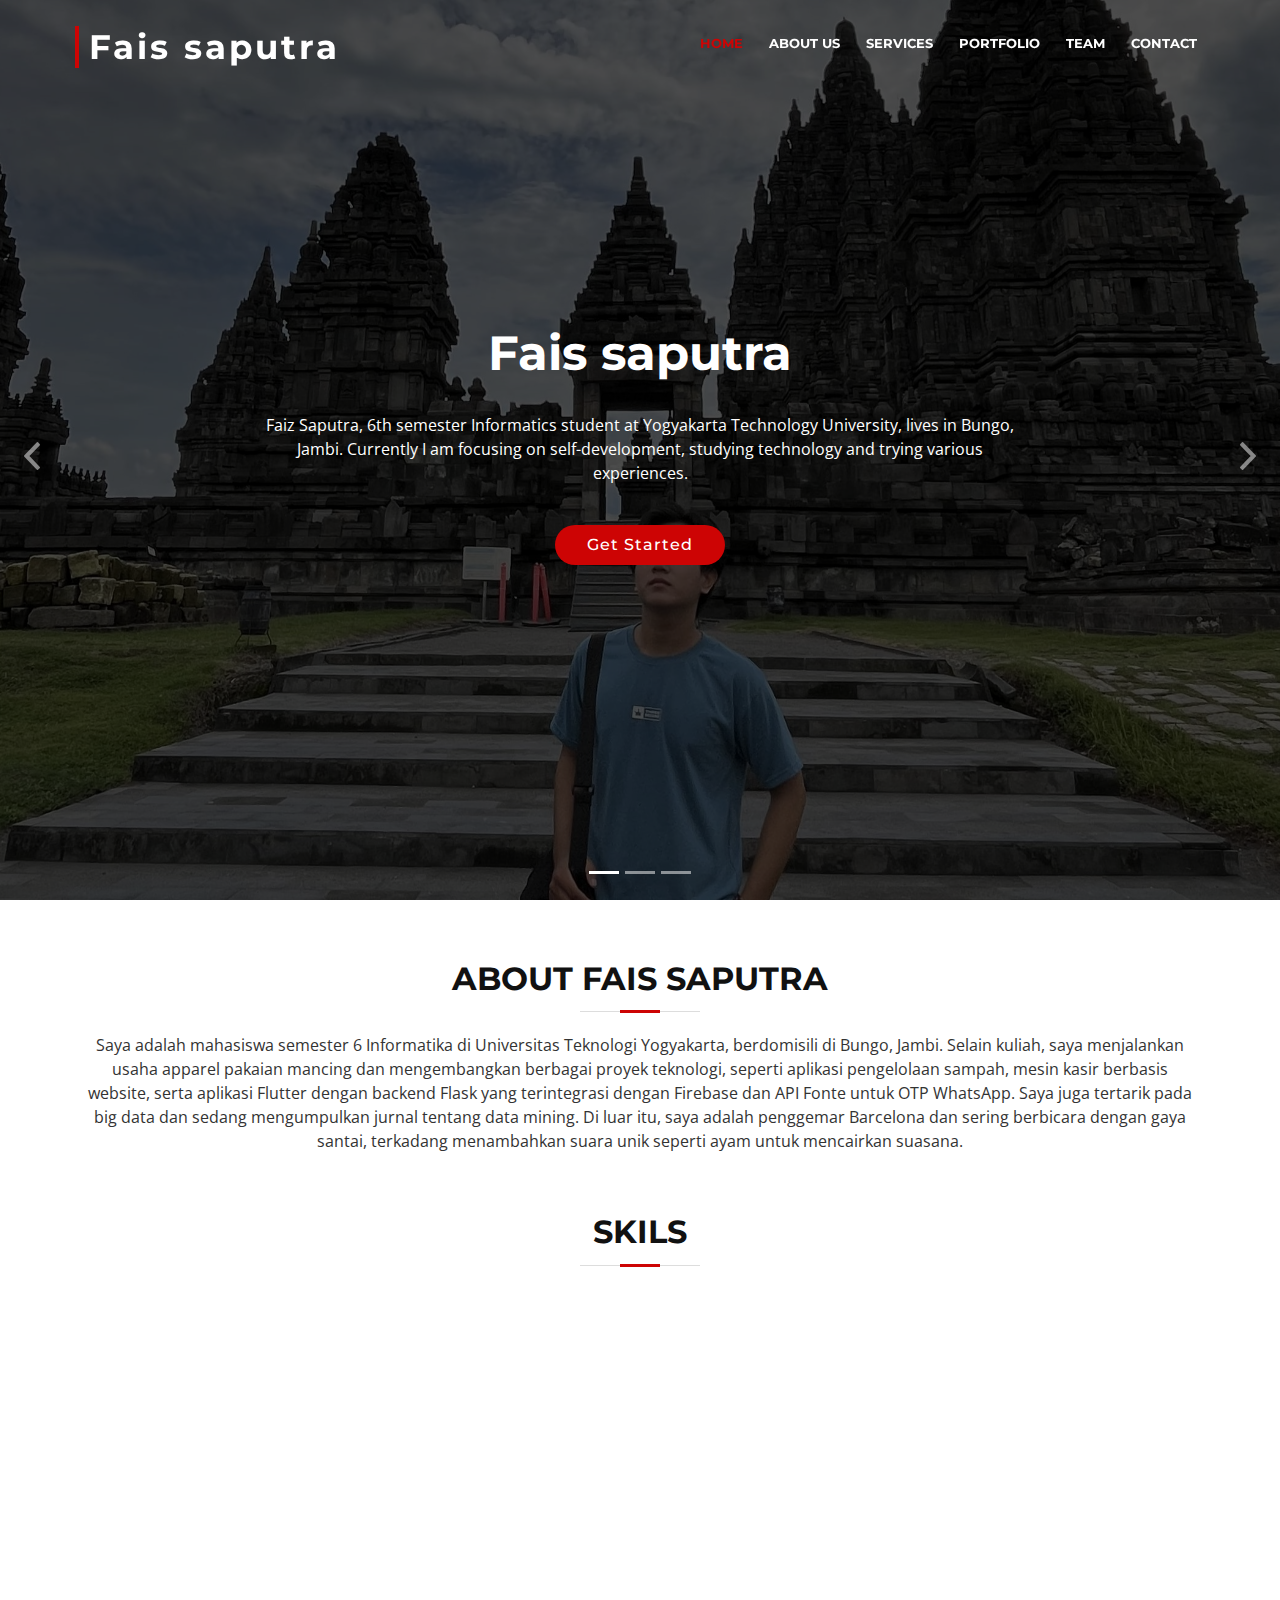
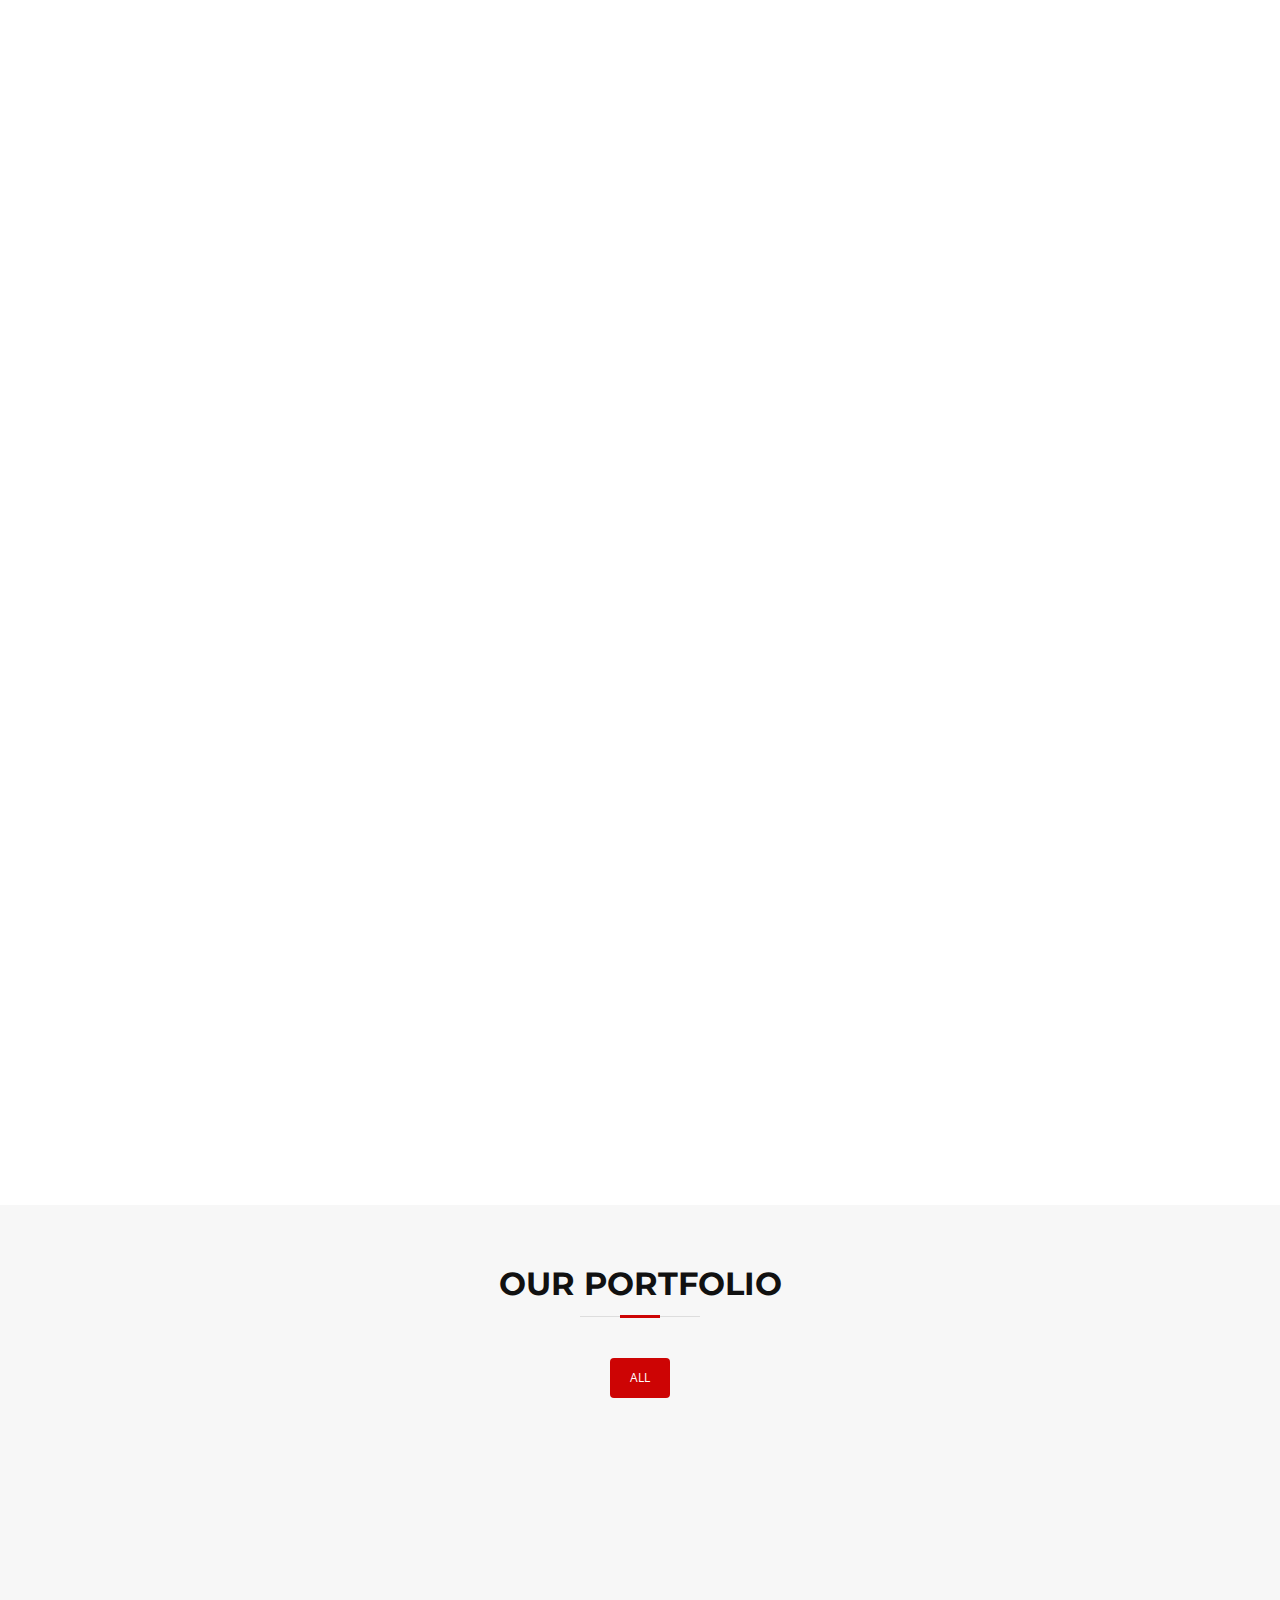
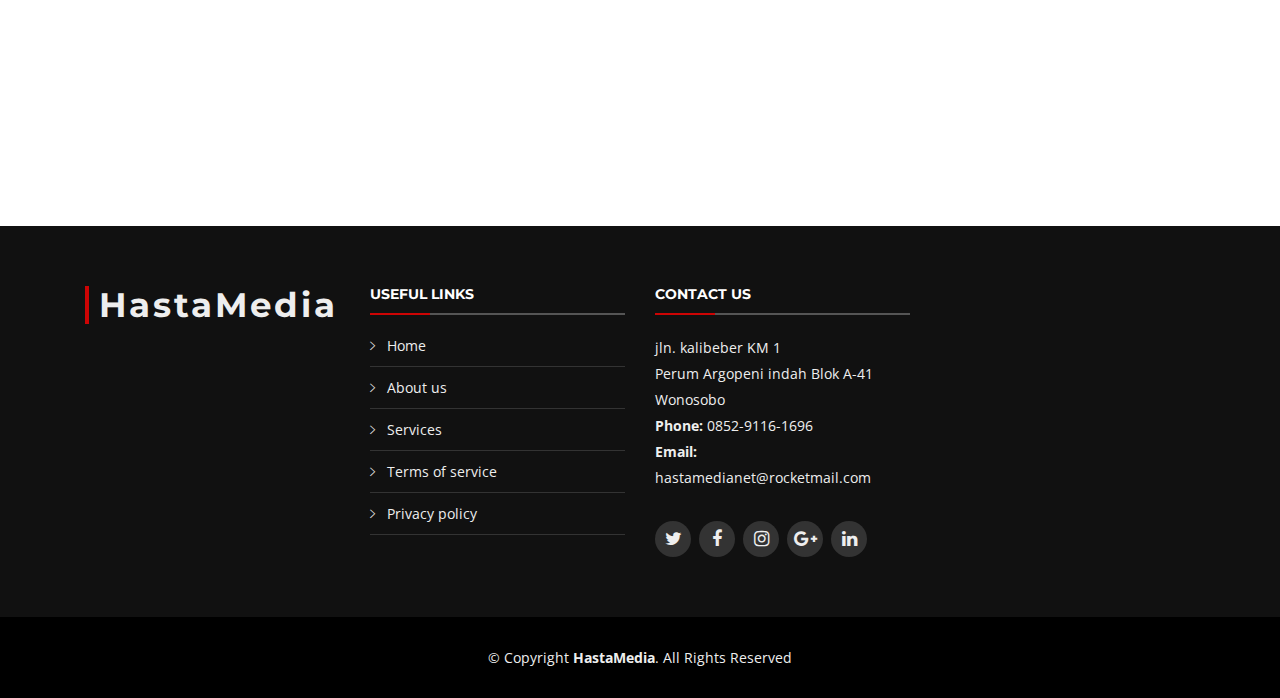
==== index.html @ dd4c595a "first commit" ====
<!DOCTYPE html>
<html lang="en">
<head>
  <meta charset="utf-8">
  <title>Fais Saputra</title>
  <meta content="width=device-width, initial-scale=1.0" name="viewport">
  <meta content="" name="keywords">
  <meta content="" name="description">

  <!-- Favicons -->
  <link href="img/original.png" rel="icon">
  <link href="img/apple-touch-icon.png" rel="apple-touch-icon">

  <!-- Google Fonts -->
  <link href="https://fonts.googleapis.com/css?family=Open+Sans:300,300i,400,400i,700,700i|Montserrat:300,400,500,700" rel="stylesheet">

  <!-- Bootstrap CSS File -->
  <link href="lib/bootstrap/css/bootstrap.min.css" rel="stylesheet">

  <!-- Libraries CSS Files -->
  <link href="lib/font-awesome/css/font-awesome.min.css" rel="stylesheet">
  <link href="lib/animate/animate.min.css" rel="stylesheet">
  <link href="lib/ionicons/css/ionicons.min.css" rel="stylesheet">
  <link href="lib/owlcarousel/assets/owl.carousel.min.css" rel="stylesheet">
  <link href="lib/lightbox/css/lightbox.min.css" rel="stylesheet">

  <!-- Main Stylesheet File -->
  <link href="css/style.css" rel="stylesheet">

  <!-- =======================================================
    Theme Name: HastaMedia
    Theme URL: https://bootstrapmade.com/HastaMedia-bootstrap-business-template/
    Author: BootstrapMade.com
    License: https://bootstrapmade.com/license/
  ======================================================= -->
</head>

<body>

  <!--==========================
    Header
  ============================-->
  <header id="header">
    <div class="container-fluid">

      <div id="logo" class="pull-left">
        <h1><a href="#intro" class="scrollto">Fais saputra</a></h1>
        
      </div>

      <nav id="nav-menu-container">
        <ul class="nav-menu">
          <li class="menu-active"><a href="#intro">Home</a></li>
          <li><a href="#about">About Us</a></li>
          <li><a href="#services">Services</a></li>
          <li><a href="#portfolio">Portfolio</a></li>
          <li><a href="#team">Team</a></li>
          <li><a href="#contact">Contact</a></li>
        </ul>
      </nav>
    </div>
  </header><!-- #header -->

  <!--==========================
    Intro Section
  ============================-->
  <section id="intro">
    <div class="intro-container">
      <div id="introCarousel" class="carousel  slide carousel-fade" data-ride="carousel">

        <ol class="carousel-indicators"></ol>

        <div class="carousel-inner" role="listbox">

          <div class="carousel-item active">
            <div class="carousel-background"><img src="img/intro-carousel/Bg my photo.jpg" alt=""></div>
            <div class="carousel-container">
              <div class="carousel-content">
                <h2>Fais saputra</h2>
                <p>Faiz Saputra, 6th semester Informatics student at Yogyakarta Technology University, lives in Bungo, Jambi. Currently I am focusing on self-development, studying technology and trying various experiences.  </p>
                <a href="#featured-services" class="btn-get-started scrollto">Get Started</a>
              </div>
            </div>
          </div>

          <div class="carousel-item">
            <div class="carousel-background"><img src="img/intro-carousel/2.jpg" alt=""></div>
            <div class="carousel-container">
              <div class="carousel-content">
                <h2>Pendidikan</h2>
                <p>Universitas Teknologi Yogyakarta (UTY) adalah perguruan tinggi swasta di Yogyakarta yang berfokus pada teknologi dan inovasi. Dengan kurikulum berbasis industri, UTY membekali mahasiswanya dengan keterampilan yang relevan untuk dunia kerja. Selain akademik, UTY aktif dalam penelitian, pengabdian masyarakat, dan kerja sama dengan berbagai institusi. Fasilitasnya lengkap, termasuk laboratorium modern dan pusat kewirausahaan, mendukung mahasiswa dalam mengembangkan inovasi. Berada di kota pendidikan Yogyakarta, UTY menjadi pilihan bagi mereka yang ingin menempuh pendidikan berkualitas dalam lingkungan akademik yang kondusif.</p>
                <a href="#featured-services" class="btn-get-started scrollto">Get Started</a>
              </div>
            </div>
          </div>

          <div class="carousel-item">
            <div class="carousel-background"><img src="img/intro-carousel/10.webp" alt=""></div>
            <div class="carousel-container">
              <div class="carousel-content">
                <h2>Domisili</h2>
                <p>Bungo, Jambi, sebuah kabupaten di Provinsi Jambi yang memiliki keindahan alam serta budaya yang kaya. Kabupaten Bungo beribukota di Muara Bungo, yang merupakan pusat ekonomi dan pemerintahan daerah. Wilayah ini memiliki berbagai potensi, termasuk sektor perkebunan, pertanian, dan perdagangan.</p>
                <p>Bungo juga dikenal dengan keberagaman budaya dan tradisi masyarakatnya, yang sebagian besar berasal dari suku Melayu Jambi. Selain itu, wilayah ini memiliki berbagai destinasi wisata alam, seperti Air Terjun Tegan Kiri, Danau Empat Puluh, serta Bukit Cinto Kenang. Infrastruktur di Bungo terus berkembang, dengan adanya jalan utama yang menghubungkan ke kota-kota besar di Sumatera, serta fasilitas pendidikan dan kesehatan yang semakin baik.
                </p>
                <a href="#featured-services" class="btn-get-started scrollto">Get Started</a>
              </div>
            </div>
          </div>

          

        </div>

        <a class="carousel-control-prev" href="#introCarousel" role="button" data-slide="prev">
          <span class="carousel-control-prev-icon ion-chevron-left" aria-hidden="true"></span>
          <span class="sr-only">Previous</span>
        </a>

        <a class="carousel-control-next" href="#introCarousel" role="button" data-slide="next">
          <span class="carousel-control-next-icon ion-chevron-right" aria-hidden="true"></span>
          <span class="sr-only">Next</span>
        </a>

      </div>
    </div>
  </section><!-- #intro -->

  <main id="main">

    <!--==========================
      Featured Services Section
    ============================-->
    
    <!--==========================
      About Us Section
    ============================-->
    <section id="about">
      <div class="container">

        <header class="section-header">
          <h3>About Fais saputra</h3>
          <p>Saya adalah mahasiswa semester 6 Informatika di Universitas Teknologi Yogyakarta, berdomisili di Bungo, Jambi. Selain kuliah, saya menjalankan usaha apparel pakaian mancing dan mengembangkan berbagai proyek teknologi, seperti aplikasi pengelolaan sampah, mesin kasir berbasis website, serta aplikasi Flutter dengan backend Flask yang terintegrasi dengan Firebase dan API Fonte untuk OTP WhatsApp. Saya juga tertarik pada big data dan sedang mengumpulkan jurnal tentang data mining. Di luar itu, saya adalah penggemar Barcelona dan sering berbicara dengan gaya santai, terkadang menambahkan suara unik seperti ayam untuk mencairkan suasana.</p>

          <h3 text-align="center">Skils</h3>
        </header>

        <div class="row about-cols">

          <div class="col-md-4 wow fadeInUp">
            <div class="about-col">
              <div class="img">
                <img src="img/JavaScript-Symbol.png" alt="" class="img-fluid">
                <div class="icon"><i class="ion-ios-list-outline"></i></div>
              </div>
              <h2 class="title"><a href="#">JavaScript</a></h2>
              <p >
                Berdasarkan proyek yang saya kerjakan, seperti mesin kasir berbasis website dan pengalaman dalam pengembangan web, saya masih di tingkat pemula dalam JavaScript. saya belum begitu paham dalam menggunakan framework JavaScript seperti React, Vue, atau Node.js dalam proyek.Penguasaan JavaScript sekitar 20-30%
              </p>
            </div>
          </div>

          <div class="col-md-4 wow fadeInUp" data-wow-delay="0.1s">
            <div class="about-col">
              <div class="img">
                <img src="img/Dart_(programming_language)-Logo.wine.png" alt="" class="img-fluid">
                <div class="icon"><i class="ion-ios-list-outline"></i></div>
              </div>
              <h2 class="title"><a href="#">Dart(Flutter)</a></h2>
              <p>
                Berdasarkan proyek-proyek yang sudah saya kerjakan, terutama dalam pengembangan aplikasi Flutter, integrasi Firebase, serta implementasi OTP dan backend Flask, perkiraan penguasaan bahasa pemrograman Dart berada di sekitar 50-60%
              </p>
            </div>
          </div>

          <div class="col-md-4 wow fadeInUp" data-wow-delay="0.2s">
            <div class="about-col">
              <div class="img">
                <img src="img/Flask.png" alt="" class="img-fluid">
                <div class="icon"><i class="ion-ios-list-outline"></i></div>
              </div>
              <h2 class="title"><a href="#">Python (Flask)</a></h2>
              <p>
                Berdasarkan proyek yang telah saya kerjakan, seperti Aplikasi Login dengan OTP (Flutter & Flask) dan pengalaman menggunakan Flask sebagai backend, perkirakan penguasaan terhadap Flask berada di kisaran 30-45%
              </p>
            </div>
          </div>
          
          <div class="col-md-4 wow fadeInUp">
            <div class="about-col">
              <div class="img">
                <img src="img/about-mission.jpg" alt="" class="img-fluid">
                <div class="icon"><i class="ion-ios-list-outline"></i></div>
              </div>
              <h2 class="title"><a href="#">Ui/Ux (Figma)</a></h2>
              <p>
                Beberapa lapis keamanan dengan security wireless terbaru WPA2-
                PSK AES( Advance Encryption Standart) dan dengan MAC Access Control List (ACL) Management yang di pantau langsung oleh Operator.
              </p>
              
            </div>
          </div>

        </div>

      </div>
    </section><!-- #about -->

    <!--==========================
      Services Section
    ============================-->
    <section id="services">
      <div class="container">

        <header class="section-header wow fadeInUp">
          <h3>Services</h3>
          <p></p>
        </header>

        <div class="row">

          <div class="col-lg-4 col-md-6 box wow bounceInUp" data-wow-duration="1.4s">
            <div class="icon"><i class="ion-ios-analytics-outline"></i></div>
            <h4 class="title"><a href="">Pemasangan internet dengan Hotspot</a></h4>
            <p class="description">Pemasangan internet dengan Hotspot maupun melalui fiber optic baik untuk personal (perorangan) atau Kantor (Instansi).</p>
          </div>
          <div class="col-lg-4 col-md-6 box wow bounceInUp" data-wow-duration="1.4s">
            <div class="icon"><i class="ion-ios-bookmarks-outline"></i></div>
            <h4 class="title"><a href="">Service Hardware</a></h4>
            <p class="description">Service komputer, printer, laptop , UPS dan lain sebagainya.</p>
          </div>
          <div class="col-lg-4 col-md-6 box wow bounceInUp" data-wow-duration="1.4s">
            <div class="icon"><i class="ion-ios-paper-outline"></i></div>
            <h4 class="title"><a href="">Maintenance</a></h4>
            <p class="description">Maintenance dan perawatan jaringan computer (LAN,WAN)</p>
          </div>
          <div class="col-lg-4 col-md-6 box wow bounceInUp" data-wow-delay="0.1s" data-wow-duration="1.4s">
            <div class="icon"><i class="ion-ios-speedometer-outline"></i></div>
            <h4 class="title"><a href="">Pengadaan Barang IT</a></h4>
            <p class="description">Pengadaan Barang IT (Computer, Laptop, Hardware, Software, CCTV)</p>
          </div>
          <div class="col-lg-4 col-md-6 box wow bounceInUp" data-wow-delay="0.1s" data-wow-duration="1.4s">
            <div class="icon"><i class="ion-ios-barcode-outline"></i></div>
            <h4 class="title"><a href="">Pembuatan Server</a></h4>
            <p class="description">Pembuatan Server dengan Linux dan windows server</p>
          </div>
          <div class="col-lg-4 col-md-6 box wow bounceInUp" data-wow-delay="0.1s" data-wow-duration="1.4s">
            <div class="icon"><i class="ion-ios-people-outline"></i></div>
            <h4 class="title"><a href="">CCTV</a></h4>
            <p class="description">Pemasangan dan perawatan CCTV online</p>
          </div>

        </div>

      </div>
    </section><!-- #services -->

    
    <section id="portfolio"  class="section-bg" >
      <div class="container">

        <header class="section-header">
          <h3 class="section-title">Our Portfolio</h3>
        </header>

        <div class="row">
          <div class="col-lg-12">
            <ul id="portfolio-flters">
              <li data-filter="*" class="filter-active">All</li>
            
            </ul>
          </div>
        </div>

        <div class="row portfolio-container">

          <div class="col-lg-4 col-md-6 portfolio-item filter-app wow fadeInUp">
            <div class="portfolio-wrap">
              <figure>
                <img src="img/tower.jpg" class="img-fluid" alt="">
                <a href="img/tower.jpg" data-lightbox="portfolio" data-title="App 1" class="link-preview" title="Preview"><i class="ion ion-eye"></i></a>
                <a href="#" class="link-details" title="More Details"><i class="ion ion-android-open"></i></a>
              </figure>

              <div class="portfolio-info">
                <h4><a href="#">Pemasangan Tower</a></h4>
                
              </div>
            </div>
          </div>

          <div class="col-lg-4 col-md-6 portfolio-item filter-web wow fadeInUp" data-wow-delay="0.1s">
            <div class="portfolio-wrap">
              <figure>
                <img src="img/cctv.jpg" class="img-fluid" alt="">
                <a href="img/cctv.jpg" class="link-preview" data-lightbox="portfolio" data-title="Web 3" title="Preview"><i class="ion ion-eye"></i></a>
                <a href="#" class="link-details" title="More Details"><i class="ion ion-android-open"></i></a>
              </figure>

              <div class="portfolio-info">
                <h4><a href="#">Pemasangan CCTV</a></h4>
                
              </div>
            </div>
          </div>

          <div class="col-lg-4 col-md-6 portfolio-item filter-app wow fadeInUp" data-wow-delay="0.2s">
            <div class="portfolio-wrap">
              <figure>
                <img src="img/linux.jpg" class="img-fluid" alt="">
                <a href="img/linux.jpg" class="link-preview" data-lightbox="portfolio" data-title="App 2" title="Preview"><i class="ion ion-eye"></i></a>
                <a href="#" class="link-details" title="More Details"><i class="ion ion-android-open"></i></a>
              </figure>

              <div class="portfolio-info">
                <h4><a href="#">Pembuatan Server</a></h4>
                
              </div>
            </div>
          </div>

          <div class="col-lg-4 col-md-6 portfolio-item filter-card wow fadeInUp">
            <div class="portfolio-wrap">
              <figure>
                <img src="img/warnet.jpg" class="img-fluid" alt="">
                <a href="img/warnet.jpg" class="link-preview" data-lightbox="portfolio" data-title="Card 2" title="Preview"><i class="ion ion-eye"></i></a>
                <a href="#" class="link-details" title="More Details"><i class="ion ion-android-open"></i></a>
              </figure>

              <div class="portfolio-info">
                <h4><a href="#">Pwmbuatan Waarnet</a></h4>
                
              </div>
            </div>
          </div>

          <div class="col-lg-4 col-md-6 portfolio-item filter-web wow fadeInUp" data-wow-delay="0.1s">
            <div class="portfolio-wrap">
              <figure>
                <img src="img/webdev.jpg" class="img-fluid" alt="">
                <a href="img/webdev.jpg" class="link-preview" data-lightbox="portfolio" data-title="Web 2" title="Preview"><i class="ion ion-eye"></i></a>
                <a href="#" class="link-details" title="More Details"><i class="ion ion-android-open"></i></a>
              </figure>

              <div class="portfolio-info">
                <h4><a href="#">Pembuatan Software</a></h4>
                
              </div>
            </div>
          </div>

          <div class="col-lg-4 col-md-6 portfolio-item filter-app wow fadeInUp" data-wow-delay="0.2s">
            <div class="portfolio-wrap">
              <figure>
                <img src="img/barang.jpg" class="img-fluid" alt="">
                <a href="img/barang.jpg" class="link-preview" data-lightbox="portfolio" data-title="App 3" title="Preview"><i class="ion ion-eye"></i></a>
                <a href="#" class="link-details" title="More Details"><i class="ion ion-android-open"></i></a>
              </figure>

              <div class="portfolio-info">
                <h4><a href="#">Pengadaan Barang IT</a></h4>
                
              </div>
            </div>
          </div>

          <div class="col-lg-4 col-md-6 portfolio-item filter-card wow fadeInUp">
            <div class="portfolio-wrap">
              <figure>
                <img src="img/training.jpg" class="img-fluid" alt="">
                <a href="img/training.jpg" class="link-preview" data-lightbox="portfolio" data-title="Card 1" title="Preview"><i class="ion ion-eye"></i></a>
                <a href="#" class="link-details" title="More Details"><i class="ion ion-android-open"></i></a>
              </figure>

              <div class="portfolio-info">
                <h4><a href="#">Training IT</a></h4>
                
              </div>
            </div>
          </div>

          <div class="col-lg-4 col-md-6 portfolio-item filter-card wow fadeInUp" data-wow-delay="0.1s">
            <div class="portfolio-wrap">
              <figure>
                <img src="img/wifi.JPG" class="img-fluid" alt="">
                <a href="img/wifi.JPG" class="link-preview" data-lightbox="portfolio" data-title="Card 3" title="Preview"><i class="ion ion-eye"></i></a>
                <a href="#" class="link-details" title="More Details"><i class="ion ion-android-open"></i></a>
              </figure>

              <div class="portfolio-info">
                <h4><a href="#">Pemasangan Wi-Fi</a></h4>
                
              </div>
            </div>
          </div>

          <div class="col-lg-4 col-md-6 portfolio-item filter-web wow fadeInUp" data-wow-delay="0.2s">
            <div class="portfolio-wrap">
              <figure>
                <img src="img/web.jpg" class="img-fluid" alt="">
                <a href="img/web.jpg" class="link-preview" data-lightbox="portfolio" data-title="Web 1" title="Preview"><i class="ion ion-eye"></i></a>
                <a href="#" class="link-details" title="More Details"><i class="ion ion-android-open"></i></a>
              </figure>

              <div class="portfolio-info">
                <h4><a href="#">Pembuatan Website</a></h4>
                
              </div>
            </div>
          </div>

        </div>

      </div>
    </section><!-- #portfolio -->

    <!--==========================
      Clients Section
    ============================-->
    <section id="clients" class="wow fadeInUp">
      <div class="container">

        <header class="section-header">
          <h3>Education background</h3>
        </header>

        <div class="owl-carousel clients-carousel">
          <img src="img/clients/logo-sd1.png" alt="">
          <img src="img/clients/logo-smp.png" alt="">
          <img src="img/clients/unnamed.png" alt="">
          <img src="img/clients/logo-ccaa334a.png" alt="">
        </div>

      </div>
    </section><!-- #clients -->

    <!--==========================
      Clients Section
    ============================-->
    <section id="testimonials" class="section-bg wow fadeInUp">
      <div class="container">

        <header class="section-header">
          <h3>Testimonials</h3>
        </header>

        <div class="owl-carousel testimonials-carousel">

          <div class="testimonial-item">
            <img src="img/fajar.jpg" class="testimonial-img" alt="">
            <h3>Fajar Sadboy</h3>
          
            <p>
              <img src="img/quote-sign-left.png" class="quote-sign-left" alt="">
              saya sangat senang karena dgn menggunakan jasa ini chat saya jadi cepat dibalas.
              <img src="img/quote-sign-right.png" class="quote-sign-right" alt="">
            </p>
          </div>

          <div class="testimonial-item">
            <img src="img/sugiono.jpg" class="testimonial-img" alt="">
            <h3>Sugiono</h3>
          
            <p>
              <img src="img/quote-sign-left.png" class="quote-sign-left" alt="">
              
               Jaringan HastaMedia sangat lancar untuk saya melakukan Streaming Video.
              
              <img src="img/quote-sign-right.png" class="quote-sign-right" alt="">
            </p>
          </div>

          <div class="testimonial-item">
            <img src="img/mursid-tiktok.jpg" class="testimonial-img" alt="">
            <h3>mursid tiktok</h3>
            
            <p>
              <img src="img/quote-sign-left.png" class="quote-sign-left" alt="">
              Dengan jaringan hastamedianet saya dapat dengan mudah utuk melakukan streaming tiktok.
              <img src="img/quote-sign-right.png" class="quote-sign-right" alt="">
            </p>
          </div>

          
        </div>

      </div>
    </section><!-- #testimonials -->

    <!--==========================
      Team Section
    ============================-->
    <section id="team">
      <div class="container">
        <div class="section-header wow fadeInUp">
          <h3>Team</h3>
          <p>"Diam tanpa gimick, bergerak mengangkat mic"
          </p>
          
        </div>

        <div class="row">

          <div class="col-lg-3 col-md-6 wow fadeInUp">
            <div class="member">
              <img src="img/fotounyek2.jpeg" class="img-fluid" alt="">
              <div class="member-info">
                <div class="member-info-content">
                  <h4>Muhammad Surya Madani</h4>
                  <span>5220411273</span>
                  <div class="social">
                    <a href="https://www.instagram.com/unyek_surya/"><i class="fa fa-instagram"></i></a>
                  </div>
                </div>
              </div>
            </div>
          </div>

          <div class="col-lg-3 col-md-6 wow fadeInUp" data-wow-delay="0.1s">
            <div class="member">
              <img src="img/fotofais2.jpg" class="img-fluid" alt="">
              <div class="member-info">
                <div class="member-info-content">
                  <h4>Fais Saputra</h4>
                  <span>5220411258</span>
                  <div class="social">
                    <a href="https://www.instagram.com/fais_saputra08/"><i class="fa fa-instagram"></i></a>
                  </div>
                </div>
              </div>
            </div>
          </div>

          <div class="col-lg-3 col-md-6 wow fadeInUp" data-wow-delay="0.2s">
            <div class="member">
              <img src="img/fotoahmad4.jpg" class="img-fluid" alt="">
              <div class="member-info">
                <div class="member-info-content">
                  <h4>Ahmad Dyan Hakiki</h4>
                  <span>5220411277</span>
                  <div class="social">
                    <a href="https://www.instagram.com/ahmaaddh_/"><i class="fa fa-instagram"></i></a>
                  </div>
                </div>
              </div>
            </div>
          </div>

          <div class="col-lg-3 col-md-6 wow fadeInUp" data-wow-delay="0.3s">
            <div class="member">
              <img src="img/fotoilhan2.jpeg" class="img-fluid" alt="">
              <div class="member-info">
                <div class="member-info-content">
                  <h4>Falah Ilhan Azmi</h4>
                  <span>5220411264</span>
                  <div class="social">
                    <a href="https://www.instagram.com/falah_ilhan/"><i class="fa fa-instagram"></i></a>
                  </div>
                </div>
              </div>
            </div>
          </div>

        </div>

      </div>
    </section><!-- #team -->

    <!--==========================
      Contact Section
    ============================-->
    <section id="contact" class="section-bg wow fadeInUp">
      <div class="container">

        <div class="section-header">
          <h3>Contact Us</h3>
          <p></p>
        </div>

        <div class="row contact-info">

          <div class="col-md-4">
            <div class="contact-address">
              <i class="ion-ios-location-outline"></i>
              <h3>Address</h3>
              <address>jln. kalibeber KM 1, Perum Argopeni indah Blok A-41, Wonosobo</address>
            </div>
          </div>

          <div class="col-md-4">
            <div class="contact-phone">
              <i class="ion-ios-telephone-outline"></i>
              <h3>Phone Number</h3>
              <p><a href="tel:+155895548855">0852-9116-1696</a></p>
            </div>
          </div>

          <div class="col-md-4">
            <div class="contact-email">
              <i class="ion-ios-email-outline"></i>
              <h3>Email</h3>
              <p><a href="mailto:hastamedianet@rocketmail.com">hastamedianet@rocketmail.com</a></p>
            </div>
          </div>

        </div>

        <div class="form">
          <div id="sendmessage">Your message has been sent. Thank you!</div>
          <div id="errormessage"></div>
          <form action="" method="post" role="form" class="contactForm">
            <div class="form-row">
              <div class="form-group col-md-6">
                <input type="text" name="name" class="form-control" id="name" placeholder="Your Name" data-rule="minlen:4" data-msg="Please enter at least 4 chars" />
                <div class="validation"></div>
              </div>
              <div class="form-group col-md-6">
                <input type="email" class="form-control" name="email" id="email" placeholder="Your Email" data-rule="email" data-msg="Please enter a valid email" />
                <div class="validation"></div>
              </div>
            </div>
            <div class="form-group">
              <input type="text" class="form-control" name="subject" id="subject" placeholder="Subject" data-rule="minlen:4" data-msg="Please enter at least 8 chars of subject" />
              <div class="validation"></div>
            </div>
            <div class="form-group">
              <textarea class="form-control" name="message" rows="5" data-rule="required" data-msg="Please write something for us" placeholder="Message"></textarea>
              <div class="validation"></div>
            </div>
            <div class="text-center"><button type="submit">Send Message</button></div>
          </form>
        </div>

      </div>
    </section><!-- #contact -->

  </main>

  <!--==========================
    Footer
  ============================-->
  <footer id="footer">
    <div class="footer-top">
      <div class="container">
        <div class="row">

          <div class="col-lg-3 col-md-6 footer-info">
            <h3>HastaMedia</h3>
            <p></p>
          </div>

          <div class="col-lg-3 col-md-6 footer-links">
            <h4>Useful Links</h4>
            <ul>
              <li><i class="ion-ios-arrow-right"></i> <a href="#">Home</a></li>
              <li><i class="ion-ios-arrow-right"></i> <a href="#">About us</a></li>
              <li><i class="ion-ios-arrow-right"></i> <a href="#">Services</a></li>
              <li><i class="ion-ios-arrow-right"></i> <a href="#">Terms of service</a></li>
              <li><i class="ion-ios-arrow-right"></i> <a href="#">Privacy policy</a></li>
            </ul>
          </div>

          <div class="col-lg-3 col-md-6 footer-contact">
            <h4>Contact Us</h4>
            <p>
              jln. kalibeber KM 1 <br>
              Perum Argopeni indah Blok A-41<br>
              Wonosobo <br>
              <strong>Phone:</strong> 0852-9116-1696<br>
              <strong>Email:</strong> hastamedianet@rocketmail.com<br>
            </p>

            <div class="social-links">
              <a href="#" class="twitter"><i class="fa fa-twitter"></i></a>
              <a href="#" class="facebook"><i class="fa fa-facebook"></i></a>
              <a href="#" class="instagram"><i class="fa fa-instagram"></i></a>
              <a href="#" class="google-plus"><i class="fa fa-google-plus"></i></a>
              <a href="#" class="linkedin"><i class="fa fa-linkedin"></i></a>
            </div>

          </div>

          
        </div>
      </div>
    </div>

    <div class="container">
      <div class="copyright">
        &copy; Copyright <strong>HastaMedia</strong>. All Rights Reserved
      </div>
      <div class="credits">
        <!--
          All the links in the footer should remain intact.
          You can delete the links only if you purchased the pro version.
          Licensing information: https://bootstrapmade.com/license/
          Purchase the pro version with working PHP/AJAX contact form: https://bootstrapmade.com/buy/?theme=HastaMedia
        -->
        </a>
      </div>
    </div>
  </footer><!-- #footer -->

  <a href="#" class="back-to-top"><i class="fa fa-chevron-up"></i></a>
  <!-- Uncomment below i you want to use a preloader -->
  <!-- <div id="preloader"></div> -->

  <!-- JavaScript Libraries -->
  <script src="lib/jquery/jquery.min.js"></script>
  <script src="lib/jquery/jquery-migrate.min.js"></script>
  <script src="lib/bootstrap/js/bootstrap.bundle.min.js"></script>
  <script src="lib/easing/easing.min.js"></script>
  <script src="lib/superfish/hoverIntent.js"></script>
  <script src="lib/superfish/superfish.min.js"></script>
  <script src="lib/wow/wow.min.js"></script>
  <script src="lib/waypoints/waypoints.min.js"></script>
  <script src="lib/counterup/counterup.min.js"></script>
  <script src="lib/owlcarousel/owl.carousel.min.js"></script>
  <script src="lib/isotope/isotope.pkgd.min.js"></script>
  <script src="lib/lightbox/js/lightbox.min.js"></script>
  <script src="lib/touchSwipe/jquery.touchSwipe.min.js"></script>
  <!-- Contact Form JavaScript File -->
  <script src="contactform/contactform.js"></script>

  <!-- Template Main Javascript File -->
  <script src="js/main.js"></script>

</body>
</html>
---- css/style.css ----
/*
  Theme Name: BizPage
  Theme URL: https://bootstrapmade.com/bizpage-bootstrap-business-template/
  Author: BootstrapMade.com
  License: https://bootstrapmade.com/license/
*/

/*--------------------------------------------------------------
# General
--------------------------------------------------------------*/

body {
  background: #fff;
  color: #666666;
  font-family: "Open Sans", sans-serif;
}

a {
  color: #CD0404;
  transition: 0.5s;
}

a:hover,
a:active,
a:focus {
  color: #18d36e;
  outline: none;
  text-decoration: none;
}

p {
  padding: 0;
  margin: 0 0 30px 0;
}

h1,
h2,
h3,
h4,
h5,
h6 {
  font-family: "Montserrat", sans-serif;
  font-weight: 400;
  margin: 0 0 20px 0;
  padding: 0;
}

/* Back to top button */

.back-to-top {
  position: fixed;
  display: none;
  background: #CD0404;
  color: #fff;
  width: 44px;
  height: 44px;
  text-align: center;
  line-height: 1;
  font-size: 16px;
  border-radius: 50%;
  right: 15px;
  bottom: 15px;
  transition: background 0.5s;
  z-index: 11;
}

.back-to-top i {
  padding-top: 12px;
  color: #fff;
}

/* Prelaoder */

#preloader {
  position: fixed;
  top: 0;
  left: 0;
  right: 0;
  bottom: 0;
  z-index: 9999;
  overflow: hidden;
  background: #fff;
}

#preloader:before {
  content: "";
  position: fixed;
  top: calc(50% - 30px);
  left: calc(50% - 30px);
  border: 6px solid #f2f2f2;
  border-top: 6px solid #CD0404;
  border-radius: 50%;
  width: 60px;
  height: 60px;
  -webkit-animation: animate-preloader 1s linear infinite;
  animation: animate-preloader 1s linear infinite;
}

@-webkit-keyframes animate-preloader {
  0% {
    -webkit-transform: rotate(0deg);
    transform: rotate(0deg);
  }

  100% {
    -webkit-transform: rotate(360deg);
    transform: rotate(360deg);
  }
}

@keyframes animate-preloader {
  0% {
    -webkit-transform: rotate(0deg);
    transform: rotate(0deg);
  }

  100% {
    -webkit-transform: rotate(360deg);
    transform: rotate(360deg);
  }
}

/*--------------------------------------------------------------
# Header
--------------------------------------------------------------*/

#header {
  padding: 30px 0;
  height: 92px;
  position: fixed;
  left: 0;
  top: 0;
  right: 0;
  transition: all 0.5s;
  z-index: 997;
}

#header.header-scrolled {
  background: rgba(0, 0, 0, 0.9);
  padding: 20px 0;
  height: 72px;
  transition: all 0.5s;
}

#header #logo {
  float: left;
}

#header #logo h1 {
  font-size: 34px;
  margin: 0;
  padding: 0;
  line-height: 1;
  font-family: "Montserrat", sans-serif;
  font-weight: 700;
  letter-spacing: 3px;
}

#header #logo h1 a,
#header #logo h1 a:hover {
  color: #fff;
  padding-left: 10px;
  border-left: 4px solid #CD0404;
}

#header #logo img {
  padding: 0;
  margin: 0;
}

/*--------------------------------------------------------------
# Intro Section
--------------------------------------------------------------*/

#intro {
  display: table;
  width: 100%;
  height: 100vh;
  background: #000;
}

#intro .carousel-item {
  width: 100%;
  height: 100vh;
  background-size: cover;
  background-position: center;
  background-repeat: no-repeat;
}

#intro .carousel-item::before {
  content: '';
  background-color: rgba(0, 0, 0, 0.7);
  position: absolute;
  height: 100%;
  width: 100%;
  top: 0;
  right: 0;
  left: 0;
  bottom: 0;
}

#intro .carousel-container {
  display: -webkit-box;
  display: -webkit-flex;
  display: -ms-flexbox;
  display: flex;
  -webkit-box-pack: center;
  -webkit-justify-content: center;
  -ms-flex-pack: center;
  justify-content: center;
  -webkit-box-align: center;
  -webkit-align-items: center;
  -ms-flex-align: center;
  align-items: center;
  position: absolute;
  bottom: 0;
  top: 0;
  left: 0;
  right: 0;
}

#intro .carousel-background img {
  max-width: 100%;
}

#intro .carousel-content {
  text-align: center;
}

#intro h2 {
  color: #fff;
  margin-bottom: 30px;
  font-size: 48px;
  font-weight: 700;
}

#intro p {
  width: 80%;
  margin: 0 auto 30px auto;
  color: #fff;
}

#intro .carousel-fade {
  overflow: hidden;
}

#intro .carousel-fade .carousel-inner .carousel-item {
  transition-property: opacity;
}

#intro .carousel-fade .carousel-inner .carousel-item,
#intro .carousel-fade .carousel-inner .active.carousel-item-left,
#intro .carousel-fade .carousel-inner .active.carousel-item-right {
  opacity: 0;
}

#intro .carousel-fade .carousel-inner .active,
#intro .carousel-fade .carousel-inner .carousel-item-next.carousel-item-left,
#intro .carousel-fade .carousel-inner .carousel-item-prev.carousel-item-right {
  opacity: 1;
  transition: 0.5s;
}

#intro .carousel-fade .carousel-inner .carousel-item-next,
#intro .carousel-fade .carousel-inner .carousel-item-prev,
#intro .carousel-fade .carousel-inner .active.carousel-item-left,
#intro .carousel-fade .carousel-inner .active.carousel-item-right {
  left: 0;
  -webkit-transform: translate3d(0, 0, 0);
  transform: translate3d(0, 0, 0);
}

#intro .carousel-control-prev,
#intro .carousel-control-next {
  width: 10%;
}

#intro .carousel-control-next-icon,
#intro .carousel-control-prev-icon {
  background: none;
  font-size: 32px;
  line-height: 1;
}

#intro .carousel-indicators li {
  cursor: pointer;
}

#intro .btn-get-started {
  font-family: "Montserrat", sans-serif;
  font-weight: 500;
  font-size: 16px;
  letter-spacing: 1px;
  display: inline-block;
  padding: 8px 32px;
  border-radius: 50px;
  transition: 0.5s;
  margin: 10px;
  color: #fff;
  background: #CD0404;
}

#intro .btn-get-started:hover {
  background: #fff;
  color: #CD0404;
}

/*--------------------------------------------------------------
# Navigation Menu
--------------------------------------------------------------*/

/* Nav Menu Essentials */

.nav-menu,
.nav-menu * {
  margin: 0;
  padding: 0;
  list-style: none;
}

.nav-menu ul {
  position: absolute;
  display: none;
  top: 100%;
  left: 0;
  z-index: 99;
}

.nav-menu li {
  position: relative;
  white-space: nowrap;
}

.nav-menu > li {
  float: left;
}

.nav-menu li:hover > ul,
.nav-menu li.sfHover > ul {
  display: block;
}

.nav-menu ul ul {
  top: 0;
  left: 100%;
}

.nav-menu ul li {
  min-width: 180px;
}

/* Nav Menu Arrows */

.sf-arrows .sf-with-ul {
  padding-right: 30px;
}

.sf-arrows .sf-with-ul:after {
  content: "\f107";
  position: absolute;
  right: 15px;
  font-family: FontAwesome;
  font-style: normal;
  font-weight: normal;
}

.sf-arrows ul .sf-with-ul:after {
  content: "\f105";
}

/* Nav Meu Container */

#nav-menu-container {
  float: right;
  margin: 0;
}

/* Nav Meu Styling */

.nav-menu a {
  padding: 0 8px 10px 8px;
  text-decoration: none;
  display: inline-block;
  color: #fff;
  font-family: "Montserrat", sans-serif;
  font-weight: 700;
  font-size: 13px;
  text-transform: uppercase;
  outline: none;
}

.nav-menu li:hover > a,
.nav-menu > .menu-active > a {
  color: #CD0404;
}

.nav-menu > li {
  margin-left: 10px;
}

.nav-menu ul {
  margin: 4px 0 0 0;
  padding: 10px;
  box-shadow: 0px 0px 30px rgba(127, 137, 161, 0.25);
  background: #fff;
}

.nav-menu ul li {
  transition: 0.3s;
}

.nav-menu ul li a {
  padding: 10px;
  color: #333;
  transition: 0.3s;
  display: block;
  font-size: 13px;
  text-transform: none;
}

.nav-menu ul li:hover > a {
  color: #CD0404;
}

.nav-menu ul ul {
  margin: 0;
}

/* Mobile Nav Toggle */

#mobile-nav-toggle {
  position: fixed;
  right: 0;
  top: 0;
  z-index: 999;
  margin: 20px 20px 0 0;
  border: 0;
  background: none;
  font-size: 24px;
  display: none;
  transition: all 0.4s;
  outline: none;
  cursor: pointer;
}

#mobile-nav-toggle i {
  color: #fff;
}

/* Mobile Nav Styling */

#mobile-nav {
  position: fixed;
  top: 0;
  padding-top: 18px;
  bottom: 0;
  z-index: 998;
  background: rgba(0, 0, 0, 0.8);
  left: -260px;
  width: 260px;
  overflow-y: auto;
  transition: 0.4s;
}

#mobile-nav ul {
  padding: 0;
  margin: 0;
  list-style: none;
}

#mobile-nav ul li {
  position: relative;
}

#mobile-nav ul li a {
  color: #fff;
  font-size: 13px;
  text-transform: uppercase;
  overflow: hidden;
  padding: 10px 22px 10px 15px;
  position: relative;
  text-decoration: none;
  width: 100%;
  display: block;
  outline: none;
  font-weight: 700;
  font-family: "Montserrat", sans-serif;
}

#mobile-nav ul li a:hover {
  color: #CD0404;
}

#mobile-nav ul li li {
  padding-left: 30px;
}

#mobile-nav ul li.menu-active a {
  color: #CD0404;
}

#mobile-nav ul .menu-has-children i {
  position: absolute;
  right: 0;
  z-index: 99;
  padding: 15px;
  cursor: pointer;
  color: #fff;
}

#mobile-nav ul .menu-has-children i.fa-chevron-up {
  color: #CD0404;
}

#mobile-nav ul .menu-has-children li a {
  text-transform: none;
}

#mobile-nav ul .menu-item-active {
  color: #CD0404;
}

#mobile-body-overly {
  width: 100%;
  height: 100%;
  z-index: 997;
  top: 0;
  left: 0;
  position: fixed;
  background: rgba(0, 0, 0, 0.7);
  display: none;
}

/* Mobile Nav body classes */

body.mobile-nav-active {
  overflow: hidden;
}

body.mobile-nav-active #mobile-nav {
  left: 0;
}

body.mobile-nav-active #mobile-nav-toggle {
  color: #fff;
}

/*--------------------------------------------------------------
# Sections
--------------------------------------------------------------*/

/* Sections Header
--------------------------------*/

.section-header h3 {
  font-size: 32px;
  color: #111;
  text-transform: uppercase;
  text-align: center;
  font-weight: 700;
  position: relative;
  padding-bottom: 15px;
}

.section-header h3::before {
  content: '';
  position: absolute;
  display: block;
  width: 120px;
  height: 1px;
  background: #ddd;
  bottom: 1px;
  left: calc(50% - 60px);
}

.section-header h3::after {
  content: '';
  position: absolute;
  display: block;
  width: 40px;
  height: 3px;
  background: #CD0404;
  bottom: 0;
  left: calc(50% - 20px);
}

.section-header p {
  text-align: center;
  padding-bottom: 30px;
  color: #333;
}

/* Section with background
--------------------------------*/

.section-bg {
  background: #f7f7f7;
}

/* Featured Services Section
--------------------------------*/

#featured-services {
  background: #000;
}

#featured-services .box {
  padding: 30px 20px;
}

#featured-services .box-bg {
  background-image: linear-gradient(0deg, #000000 0%, #242323 50%, #000000 100%);
}

#featured-services i {
  color: #CD0404;
  font-size: 48px;
  display: inline-block;
  line-height: 1;
}

#featured-services h4 {
  font-weight: 400;
  margin: 15px 0;
  font-size: 18px;
}

#featured-services h4 a {
  color: #fff;
}

#featured-services h4 a:hover {
  color: #CD0404;
}

#featured-services p {
  font-size: 14px;
  line-height: 24px;
  color: #fff;
  margin-bottom: 0;
}

/* About Us Section
--------------------------------*/

#about {
  background: url("../img/about-bg.jpg") center top no-repeat fixed;
  background-size: cover;
  padding: 60px 0 40px 0;
  position: relative;
}

#about::before {
  content: '';
  position: absolute;
  left: 0;
  right: 0;
  top: 0;
  bottom: 0;
  background: rgba(255, 255, 255, 0.92);
  z-index: 9;
}

#about .container {
  position: relative;
  z-index: 10;
}

#about .about-col {
  background: #fff;
  border-radius: 0 0 4px 4px;
  box-shadow: 0px 2px 12px rgba(0, 0, 0, 0.08);
  margin-bottom: 20px;
}

#about .about-col .img {
  position: relative;
}

#about .about-col .img img {
  border-radius: 4px 4px 0 0;
}

#about .about-col .icon {
  width: 64px;
  height: 64px;
  padding-top: 8px;
  text-align: center;
  position: absolute;
  background-color: #CD0404;
  border-radius: 50%;
  text-align: center;
  border: 4px solid #fff;
  left: calc( 50% - 32px);
  bottom: -30px;
  transition: 0.3s;
}

#about .about-col i {
  font-size: 36px;
  line-height: 1;
  color: #fff;
  transition: 0.3s;
}

#about .about-col:hover .icon {
  background-color: #fff;
}

#about .about-col:hover i {
  color: #CD0404;
}

#about .about-col h2 {
  color: #000;
  text-align: center;
  font-weight: 700;
  font-size: 20px;
  padding: 0;
  margin: 40px 0 12px 0;
}

#about .about-col h2 a {
  color: #000;
}

#about .about-col h2 a:hover {
  color: #CD0404;
}

#about .about-col p {
  font-size: 14px;
  line-height: 24px;
  color: #333;
  margin-bottom: 0;
  padding: 0 20px 20px 20px;
}

/* Services Section
--------------------------------*/

#services {
  background: #fff;
  background-size: cover;
  padding: 60px 0 40px 0;
}

#services .box {
  margin-bottom: 30px;
}

#services .icon {
  float: left;
}

#services .icon i {
  color: #CD0404;
  font-size: 36px;
  line-height: 1;
  transition: 0.5s;
}

#services .title {
  margin-left: 60px;
  font-weight: 700;
  margin-bottom: 15px;
  font-size: 18px;
}

#services .title a {
  color: #111;
}

#services .box:hover .title a {
  color: #CD0404;
}

#services .description {
  font-size: 14px;
  margin-left: 60px;
  line-height: 24px;
  margin-bottom: 0;
}

/* Call To Action Section
--------------------------------*/

#call-to-action {
  background: linear-gradient(rgba(0, 142, 99, 0.1), rgba(0, 0, 0, 0.1)), url(../img/call-to-action-bg.jpg) fixed center center;
  background-size: cover;
  padding: 60px 0;
}

#call-to-action h3 {
  color: #fff;
  font-size: 28px;
  font-weight: 700;
}

#call-to-action p {
  color: #fff;
}

#call-to-action .cta-btn {
  font-family: "Montserrat", sans-serif;
  text-transform: uppercase;
  font-weight: 500;
  font-size: 16px;
  letter-spacing: 1px;
  display: inline-block;
  padding: 8px 28px;
  border-radius: 25px;
  transition: 0.5s;
  margin-top: 10px;
  border: 2px solid #fff;
  color: #fff;
}

#call-to-action .cta-btn:hover {
  background: #CD0404;
  border: 2px solid #CD0404;
}

/* Call To Action Section
--------------------------------*/

#skills {
  padding: 60px 0;
}

#skills .progress {
  height: 35px;
  margin-bottom: 10px;
}

#skills .progress .skill {
  font-family: "Open Sans", sans-serif;
  line-height: 35px;
  padding: 0;
  margin: 0 0 0 20px;
  text-transform: uppercase;
}

#skills .progress .skill .val {
  float: right;
  font-style: normal;
  margin: 0 20px 0 0;
}

#skills .progress-bar {
  width: 1px;
  text-align: left;
  transition: .9s;
}

/* Facts Section
--------------------------------*/

#facts {
  background: url("../img/facts-bg.jpg") center top no-repeat fixed;
  background-size: cover;
  padding: 60px 0 0 0;
  position: relative;
}

#facts::before {
  content: '';
  position: absolute;
  left: 0;
  right: 0;
  top: 0;
  bottom: 0;
  background: rgba(255, 255, 255, 0.88);
  z-index: 9;
}

#facts .container {
  position: relative;
  z-index: 10;
}

#facts .counters span {
  font-family: "Montserrat", sans-serif;
  font-weight: bold;
  font-size: 48px;
  display: block;
  color: #CD0404;
}

#facts .counters p {
  padding: 0;
  margin: 0 0 20px 0;
  font-family: "Montserrat", sans-serif;
  font-size: 14px;
  color: #111;
}

#facts .facts-img {
  text-align: center;
  padding-top: 30px;
}

/* Portfolio Section
--------------------------------*/

#portfolio {
  padding: 60px 0;
}

#portfolio #portfolio-flters {
  padding: 0;
  margin: 5px 0 35px 0;
  list-style: none;
  text-align: center;
}

#portfolio #portfolio-flters li {
  cursor: pointer;
  margin: 15px 15px 15px 0;
  display: inline-block;
  padding: 10px 20px;
  font-size: 12px;
  line-height: 20px;
  color: #666666;
  border-radius: 4px;
  text-transform: uppercase;
  background: #fff;
  margin-bottom: 5px;
  transition: all 0.3s ease-in-out;
}

#portfolio #portfolio-flters li:hover,
#portfolio #portfolio-flters li.filter-active {
  background: #CD0404;
  color: #fff;
}

#portfolio #portfolio-flters li:last-child {
  margin-right: 0;
}

#portfolio .portfolio-wrap {
  box-shadow: 0px 2px 12px rgba(0, 0, 0, 0.08);
  transition: 0.3s;
}

#portfolio .portfolio-wrap:hover {
  box-shadow: 0px 4px 14px rgba(0, 0, 0, 0.16);
}

#portfolio .portfolio-item {
  position: relative;
  height: 360px;
  overflow: hidden;
}

#portfolio .portfolio-item figure {
  background: #000;
  overflow: hidden;
  height: 240px;
  position: relative;
  border-radius: 4px 4px 0 0;
  margin: 0;
}

#portfolio .portfolio-item figure:hover img {
  opacity: 0.4;
  transition: 0.3s;
}

#portfolio .portfolio-item figure .link-preview,
#portfolio .portfolio-item figure .link-details {
  position: absolute;
  display: inline-block;
  opacity: 0;
  line-height: 1;
  text-align: center;
  width: 36px;
  height: 36px;
  background: #fff;
  border-radius: 50%;
  transition: 0.2s linear;
}

#portfolio .portfolio-item figure .link-preview i,
#portfolio .portfolio-item figure .link-details i {
  padding-top: 6px;
  font-size: 22px;
  color: #333;
}

#portfolio .portfolio-item figure .link-preview:hover,
#portfolio .portfolio-item figure .link-details:hover {
  background: #CD0404;
}

#portfolio .portfolio-item figure .link-preview:hover i,
#portfolio .portfolio-item figure .link-details:hover i {
  color: #fff;
}

#portfolio .portfolio-item figure .link-preview {
  left: calc(50% - 38px);
  top: calc(50% - 18px);
}

#portfolio .portfolio-item figure .link-details {
  right: calc(50% - 38px);
  top: calc(50% - 18px);
}

#portfolio .portfolio-item figure:hover .link-preview {
  opacity: 1;
  left: calc(50% - 44px);
}

#portfolio .portfolio-item figure:hover .link-details {
  opacity: 1;
  right: calc(50% - 44px);
}

#portfolio .portfolio-item .portfolio-info {
  background: #fff;
  text-align: center;
  padding: 30px;
  height: 90px;
  border-radius: 0 0 3px 3px;
}

#portfolio .portfolio-item .portfolio-info h4 {
  font-size: 18px;
  line-height: 1px;
  font-weight: 700;
  margin-bottom: 18px;
  padding-bottom: 0;
}

#portfolio .portfolio-item .portfolio-info h4 a {
  color: #333;
}

#portfolio .portfolio-item .portfolio-info h4 a:hover {
  color: #CD0404;
}

#portfolio .portfolio-item .portfolio-info p {
  padding: 0;
  margin: 0;
  color: #b8b8b8;
  font-weight: 500;
  font-size: 14px;
  text-transform: uppercase;
}

/* Clients Section
--------------------------------*/

#clients {
  padding: 60px 0;
}

#clients img {
  max-width: 100%;
  opacity: 0.5;
  transition: 0.3s;
  padding: 15px 0;
}

#clients img:hover {
  opacity: 1;
}

#clients .owl-nav,
#clients .owl-dots {
  margin-top: 5px;
  text-align: center;
}

#clients .owl-dot {
  display: inline-block;
  margin: 0 5px;
  width: 12px;
  height: 12px;
  border-radius: 50%;
  background-color: #ddd;
}

#clients .owl-dot.active {
  background-color: #CD0404;
}

/* Testimonials Section
--------------------------------*/

#testimonials {
  padding: 60px 0;
}

#testimonials .section-header {
  margin-bottom: 40px;
}

#testimonials .testimonial-item {
  text-align: center;
}

#testimonials .testimonial-item .testimonial-img {
  width: 120px;
  border-radius: 50%;
  border: 4px solid #fff;
  margin: 0 auto;
}

#testimonials .testimonial-item h3 {
  font-size: 20px;
  font-weight: bold;
  margin: 10px 0 5px 0;
  color: #111;
}

#testimonials .testimonial-item h4 {
  font-size: 14px;
  color: #999;
  margin: 0 0 15px 0;
}

#testimonials .testimonial-item .quote-sign-left {
  margin-top: -15px;
  padding-right: 10px;
  display: inline-block;
  width: 37px;
}

#testimonials .testimonial-item .quote-sign-right {
  margin-bottom: -15px;
  padding-left: 10px;
  display: inline-block;
  max-width: 100%;
  width: 37px;
}

#testimonials .testimonial-item p {
  font-style: italic;
  margin: 0 auto 15px auto;
}

#testimonials .owl-nav,
#testimonials .owl-dots {
  margin-top: 5px;
  text-align: center;
}

#testimonials .owl-dot {
  display: inline-block;
  margin: 0 5px;
  width: 12px;
  height: 12px;
  border-radius: 50%;
  background-color: #ddd;
}

#testimonials .owl-dot.active {
  background-color: #CD0404;
}

/* Team Section
--------------------------------*/

#team {
  background: #fff;
  padding: 60px 0;
}

#team .member {
  text-align: center;
  margin-bottom: 20px;
  background: #000;
  position: relative;
}

#team .member .member-info {
  opacity: 0;
  display: -webkit-box;
  display: -webkit-flex;
  display: -ms-flexbox;
  display: flex;
  -webkit-box-pack: center;
  -webkit-justify-content: center;
  -ms-flex-pack: center;
  justify-content: center;
  -webkit-box-align: center;
  -webkit-align-items: center;
  -ms-flex-align: center;
  align-items: center;
  position: absolute;
  bottom: 0;
  top: 0;
  left: 0;
  right: 0;
  transition: 0.2s;
}

#team .member .member-info-content {
  margin-top: -50px;
  transition: margin 0.2s;
}

#team .member:hover .member-info {
  background: rgba(0, 0, 0, 0.7);
  opacity: 1;
  transition: 0.4s;
}

#team .member:hover .member-info-content {
  margin-top: 0;
  transition: margin 0.4s;
}

#team .member h4 {
  font-weight: 700;
  margin-bottom: 2px;
  font-size: 18px;
  color: #fff;
}

#team .member span {
  font-style: italic;
  display: block;
  font-size: 13px;
  color: #fff;
}

#team .member .social {
  margin-top: 15px;
}

#team .member .social a {
  transition: none;
  color: #fff;
}

#team .member .social a:hover {
  color: #CD0404;
}

#team .member .social i {
  font-size: 18px;
  margin: 0 2px;
}

/* Contact Section
--------------------------------*/

#contact {
  padding: 60px 0;
}

#contact .contact-info {
  margin-bottom: 20px;
  text-align: center;
}

#contact .contact-info i {
  font-size: 48px;
  display: inline-block;
  margin-bottom: 10px;
  color: #CD0404;
}

#contact .contact-info address,
#contact .contact-info p {
  margin-bottom: 0;
  color: #000;
}

#contact .contact-info h3 {
  font-size: 18px;
  margin-bottom: 15px;
  font-weight: bold;
  text-transform: uppercase;
  color: #999;
}

#contact .contact-info a {
  color: #000;
}

#contact .contact-info a:hover {
  color: #CD0404;
}

#contact .contact-address,
#contact .contact-phone,
#contact .contact-email {
  margin-bottom: 20px;
}

#contact .form #sendmessage {
  color: #CD0404;
  border: 1px solid #CD0404;
  display: none;
  text-align: center;
  padding: 15px;
  font-weight: 600;
  margin-bottom: 15px;
}

#contact .form #errormessage {
  color: red;
  display: none;
  border: 1px solid red;
  text-align: center;
  padding: 15px;
  font-weight: 600;
  margin-bottom: 15px;
}

#contact .form #sendmessage.show,
#contact .form #errormessage.show,
#contact .form .show {
  display: block;
}

#contact .form .validation {
  color: red;
  display: none;
  margin: 0 0 20px;
  font-weight: 400;
  font-size: 13px;
}

#contact .form input,
#contact .form textarea {
  padding: 10px 14px;
  border-radius: 0;
  box-shadow: none;
  font-size: 15px;
}

#contact .form button[type="submit"] {
  background: #CD0404;
  border: 0;
  padding: 10px 30px;
  color: #fff;
  transition: 0.4s;
  cursor: pointer;
}

#contact .form button[type="submit"]:hover {
  background: #13a456;
}

/*--------------------------------------------------------------
# Footer
--------------------------------------------------------------*/

#footer {
  background: #000;
  padding: 0 0 30px 0;
  color: #eee;
  font-size: 14px;
}

#footer .footer-top {
  background: #111;
  padding: 60px 0 30px 0;
}

#footer .footer-top .footer-info {
  margin-bottom: 30px;
}

#footer .footer-top .footer-info h3 {
  font-size: 34px;
  margin: 0 0 20px 0;
  padding: 2px 0 2px 10px;
  line-height: 1;
  font-family: "Montserrat", sans-serif;
  font-weight: 700;
  letter-spacing: 3px;
  border-left: 4px solid #CD0404;
}

#footer .footer-top .footer-info p {
  font-size: 14px;
  line-height: 24px;
  margin-bottom: 0;
  font-family: "Montserrat", sans-serif;
  color: #eee;
}

#footer .footer-top .social-links a {
  font-size: 18px;
  display: inline-block;
  background: #333;
  color: #eee;
  line-height: 1;
  padding: 8px 0;
  margin-right: 4px;
  border-radius: 50%;
  text-align: center;
  width: 36px;
  height: 36px;
  transition: 0.3s;
}

#footer .footer-top .social-links a:hover {
  background: #CD0404;
  color: #fff;
}

#footer .footer-top h4 {
  font-size: 14px;
  font-weight: bold;
  color: #fff;
  text-transform: uppercase;
  position: relative;
  padding-bottom: 12px;
}

#footer .footer-top h4::before,
#footer .footer-top h4::after {
  content: '';
  position: absolute;
  left: 0;
  bottom: 0;
  height: 2px;
}

#footer .footer-top h4::before {
  right: 0;
  background: #555;
}

#footer .footer-top h4::after {
  background: #CD0404;
  width: 60px;
}

#footer .footer-top .footer-links {
  margin-bottom: 30px;
}

#footer .footer-top .footer-links ul {
  list-style: none;
  padding: 0;
  margin: 0;
}

#footer .footer-top .footer-links ul i {
  padding-right: 8px;
  color: #ddd;
}

#footer .footer-top .footer-links ul li {
  border-bottom: 1px solid #333;
  padding: 10px 0;
}

#footer .footer-top .footer-links ul li:first-child {
  padding-top: 0;
}

#footer .footer-top .footer-links ul a {
  color: #eee;
}

#footer .footer-top .footer-links ul a:hover {
  color: #CD0404;
}

#footer .footer-top .footer-contact {
  margin-bottom: 30px;
}

#footer .footer-top .footer-contact p {
  line-height: 26px;
}

#footer .footer-top .footer-newsletter {
  margin-bottom: 30px;
}

#footer .footer-top .footer-newsletter input[type="email"] {
  border: 0;
  padding: 6px 8px;
  width: 65%;
}

#footer .footer-top .footer-newsletter input[type="submit"] {
  background: #CD0404;
  border: 0;
  width: 35%;
  padding: 6px 0;
  text-align: center;
  color: #fff;
  transition: 0.3s;
  cursor: pointer;
}

#footer .footer-top .footer-newsletter input[type="submit"]:hover {
  background: #13a456;
}

#footer .copyright {
  text-align: center;
  padding-top: 30px;
}

#footer .credits {
  text-align: center;
  font-size: 13px;
  color: #ddd;
}

/*--------------------------------------------------------------
# Responsive Media Queries
--------------------------------------------------------------*/

@media (min-width: 768px) {
  #contact .contact-address,
  #contact .contact-phone,
  #contact .contact-email {
    padding: 20px 0;
  }

  #contact .contact-phone {
    border-left: 1px solid #ddd;
    border-right: 1px solid #ddd;
  }
}

@media (min-width: 992px) {
  #testimonials .testimonial-item p {
    width: 80%;
  }
}

@media (min-width: 1024px) {
  #header #logo {
    padding-left: 60px;
  }

  #intro p {
    width: 60%;
  }

  #intro .carousel-control-prev,
  #intro .carousel-control-next {
    width: 5%;
  }

  #nav-menu-container {
    padding-right: 60px;
  }
}

@media (max-width: 768px) {
  .back-to-top {
    bottom: 15px;
  }

  #header #logo h1 {
    font-size: 28px;
  }

  #header #logo img {
    max-height: 40px;
  }

  #intro h2 {
    font-size: 28px;
  }

  #nav-menu-container {
    display: none;
  }

  #mobile-nav-toggle {
    display: inline;
  }
}
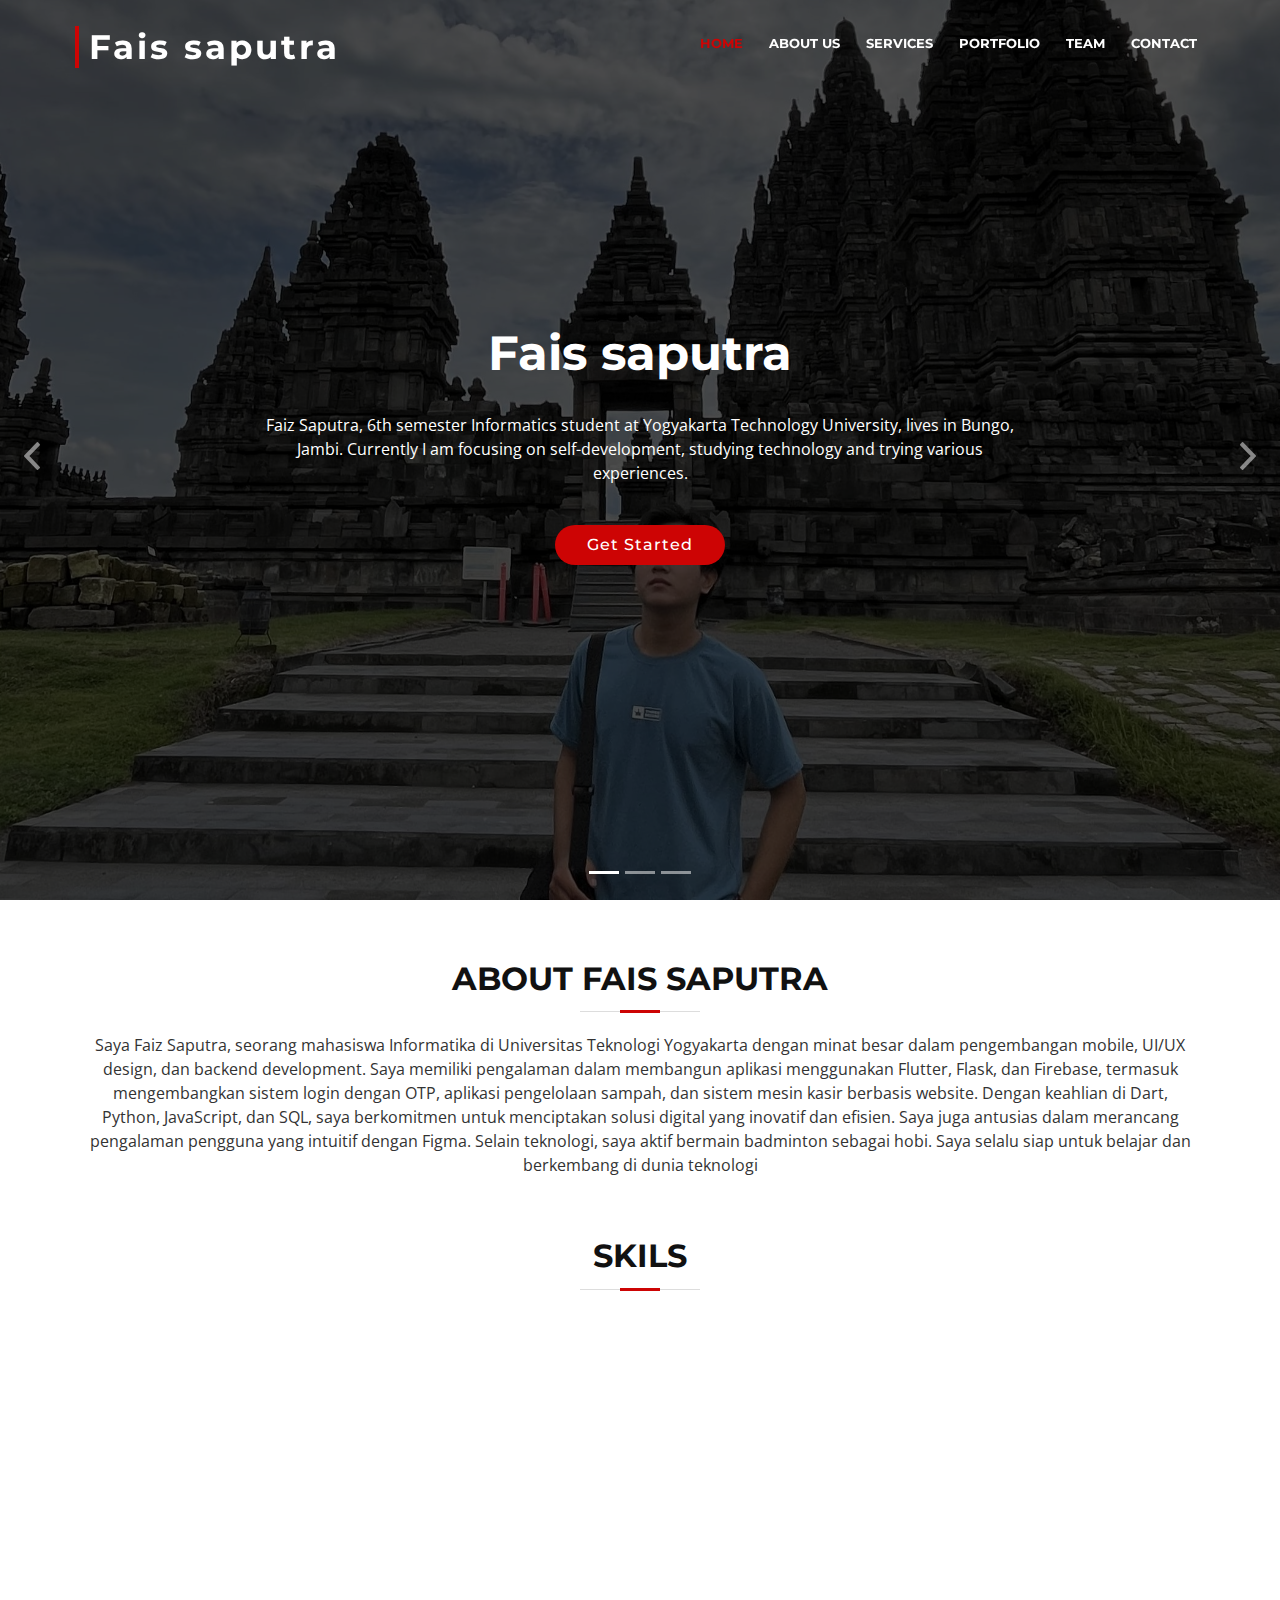
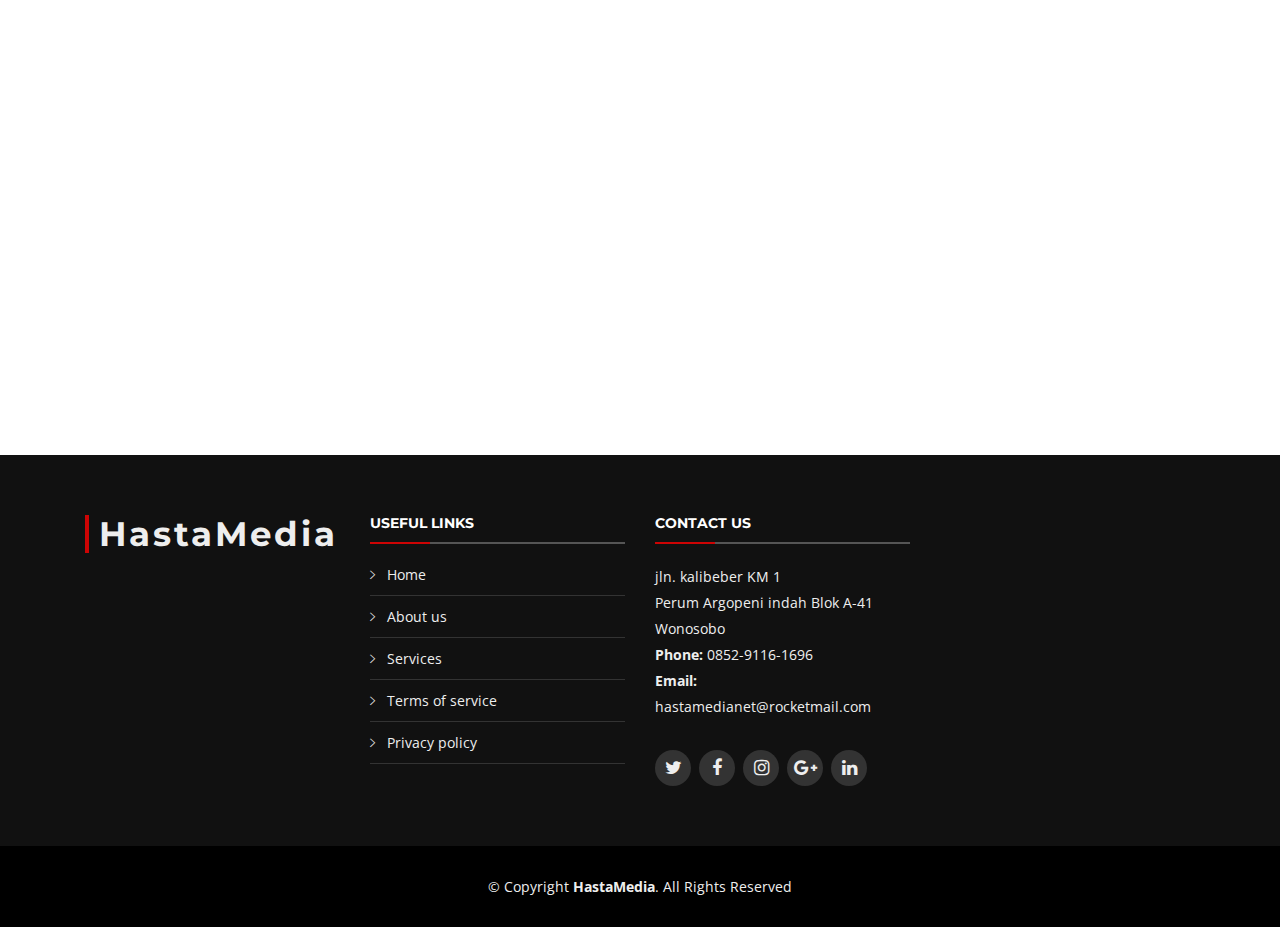
==== commit 39545c26: "Add files via upload" ====
--- a/index.html
+++ b/index.html
@@ -1,728 +1,729 @@
-<!DOCTYPE html>
-<html lang="en">
-<head>
-  <meta charset="utf-8">
-  <title>Fais Saputra</title>
-  <meta content="width=device-width, initial-scale=1.0" name="viewport">
-  <meta content="" name="keywords">
-  <meta content="" name="description">
-
-  <!-- Favicons -->
-  <link href="img/original.png" rel="icon">
-  <link href="img/apple-touch-icon.png" rel="apple-touch-icon">
-
-  <!-- Google Fonts -->
-  <link href="https://fonts.googleapis.com/css?family=Open+Sans:300,300i,400,400i,700,700i|Montserrat:300,400,500,700" rel="stylesheet">
-
-  <!-- Bootstrap CSS File -->
-  <link href="lib/bootstrap/css/bootstrap.min.css" rel="stylesheet">
-
-  <!-- Libraries CSS Files -->
-  <link href="lib/font-awesome/css/font-awesome.min.css" rel="stylesheet">
-  <link href="lib/animate/animate.min.css" rel="stylesheet">
-  <link href="lib/ionicons/css/ionicons.min.css" rel="stylesheet">
-  <link href="lib/owlcarousel/assets/owl.carousel.min.css" rel="stylesheet">
-  <link href="lib/lightbox/css/lightbox.min.css" rel="stylesheet">
-
-  <!-- Main Stylesheet File -->
-  <link href="css/style.css" rel="stylesheet">
-
-  <!-- =======================================================
-    Theme Name: HastaMedia
-    Theme URL: https://bootstrapmade.com/HastaMedia-bootstrap-business-template/
-    Author: BootstrapMade.com
-    License: https://bootstrapmade.com/license/
-  ======================================================= -->
-</head>
-
-<body>
-
-  <!--==========================
-    Header
-  ============================-->
-  <header id="header">
-    <div class="container-fluid">
-
-      <div id="logo" class="pull-left">
-        <h1><a href="#intro" class="scrollto">Fais saputra</a></h1>
-        
-      </div>
-
-      <nav id="nav-menu-container">
-        <ul class="nav-menu">
-          <li class="menu-active"><a href="#intro">Home</a></li>
-          <li><a href="#about">About Us</a></li>
-          <li><a href="#services">Services</a></li>
-          <li><a href="#portfolio">Portfolio</a></li>
-          <li><a href="#team">Team</a></li>
-          <li><a href="#contact">Contact</a></li>
-        </ul>
-      </nav>
-    </div>
-  </header><!-- #header -->
-
-  <!--==========================
-    Intro Section
-  ============================-->
-  <section id="intro">
-    <div class="intro-container">
-      <div id="introCarousel" class="carousel  slide carousel-fade" data-ride="carousel">
-
-        <ol class="carousel-indicators"></ol>
-
-        <div class="carousel-inner" role="listbox">
-
-          <div class="carousel-item active">
-            <div class="carousel-background"><img src="img/intro-carousel/Bg my photo.jpg" alt=""></div>
-            <div class="carousel-container">
-              <div class="carousel-content">
-                <h2>Fais saputra</h2>
-                <p>Faiz Saputra, 6th semester Informatics student at Yogyakarta Technology University, lives in Bungo, Jambi. Currently I am focusing on self-development, studying technology and trying various experiences.  </p>
-                <a href="#featured-services" class="btn-get-started scrollto">Get Started</a>
-              </div>
-            </div>
-          </div>
-
-          <div class="carousel-item">
-            <div class="carousel-background"><img src="img/intro-carousel/2.jpg" alt=""></div>
-            <div class="carousel-container">
-              <div class="carousel-content">
-                <h2>Pendidikan</h2>
-                <p>Universitas Teknologi Yogyakarta (UTY) adalah perguruan tinggi swasta di Yogyakarta yang berfokus pada teknologi dan inovasi. Dengan kurikulum berbasis industri, UTY membekali mahasiswanya dengan keterampilan yang relevan untuk dunia kerja. Selain akademik, UTY aktif dalam penelitian, pengabdian masyarakat, dan kerja sama dengan berbagai institusi. Fasilitasnya lengkap, termasuk laboratorium modern dan pusat kewirausahaan, mendukung mahasiswa dalam mengembangkan inovasi. Berada di kota pendidikan Yogyakarta, UTY menjadi pilihan bagi mereka yang ingin menempuh pendidikan berkualitas dalam lingkungan akademik yang kondusif.</p>
-                <a href="#featured-services" class="btn-get-started scrollto">Get Started</a>
-              </div>
-            </div>
-          </div>
-
-          <div class="carousel-item">
-            <div class="carousel-background"><img src="img/intro-carousel/10.webp" alt=""></div>
-            <div class="carousel-container">
-              <div class="carousel-content">
-                <h2>Domisili</h2>
-                <p>Bungo, Jambi, sebuah kabupaten di Provinsi Jambi yang memiliki keindahan alam serta budaya yang kaya. Kabupaten Bungo beribukota di Muara Bungo, yang merupakan pusat ekonomi dan pemerintahan daerah. Wilayah ini memiliki berbagai potensi, termasuk sektor perkebunan, pertanian, dan perdagangan.</p>
-                <p>Bungo juga dikenal dengan keberagaman budaya dan tradisi masyarakatnya, yang sebagian besar berasal dari suku Melayu Jambi. Selain itu, wilayah ini memiliki berbagai destinasi wisata alam, seperti Air Terjun Tegan Kiri, Danau Empat Puluh, serta Bukit Cinto Kenang. Infrastruktur di Bungo terus berkembang, dengan adanya jalan utama yang menghubungkan ke kota-kota besar di Sumatera, serta fasilitas pendidikan dan kesehatan yang semakin baik.
-                </p>
-                <a href="#featured-services" class="btn-get-started scrollto">Get Started</a>
-              </div>
-            </div>
-          </div>
-
-          
-
-        </div>
-
-        <a class="carousel-control-prev" href="#introCarousel" role="button" data-slide="prev">
-          <span class="carousel-control-prev-icon ion-chevron-left" aria-hidden="true"></span>
-          <span class="sr-only">Previous</span>
-        </a>
-
-        <a class="carousel-control-next" href="#introCarousel" role="button" data-slide="next">
-          <span class="carousel-control-next-icon ion-chevron-right" aria-hidden="true"></span>
-          <span class="sr-only">Next</span>
-        </a>
-
-      </div>
-    </div>
-  </section><!-- #intro -->
-
-  <main id="main">
-
-    <!--==========================
-      Featured Services Section
-    ============================-->
-    
-    <!--==========================
-      About Us Section
-    ============================-->
-    <section id="about">
-      <div class="container">
-
-        <header class="section-header">
-          <h3>About Fais saputra</h3>
-          <p>Saya adalah mahasiswa semester 6 Informatika di Universitas Teknologi Yogyakarta, berdomisili di Bungo, Jambi. Selain kuliah, saya menjalankan usaha apparel pakaian mancing dan mengembangkan berbagai proyek teknologi, seperti aplikasi pengelolaan sampah, mesin kasir berbasis website, serta aplikasi Flutter dengan backend Flask yang terintegrasi dengan Firebase dan API Fonte untuk OTP WhatsApp. Saya juga tertarik pada big data dan sedang mengumpulkan jurnal tentang data mining. Di luar itu, saya adalah penggemar Barcelona dan sering berbicara dengan gaya santai, terkadang menambahkan suara unik seperti ayam untuk mencairkan suasana.</p>
-
-          <h3 text-align="center">Skils</h3>
-        </header>
-
-        <div class="row about-cols">
-
-          <div class="col-md-4 wow fadeInUp">
-            <div class="about-col">
-              <div class="img">
-                <img src="img/JavaScript-Symbol.png" alt="" class="img-fluid">
-                <div class="icon"><i class="ion-ios-list-outline"></i></div>
-              </div>
-              <h2 class="title"><a href="#">JavaScript</a></h2>
-              <p >
-                Berdasarkan proyek yang saya kerjakan, seperti mesin kasir berbasis website dan pengalaman dalam pengembangan web, saya masih di tingkat pemula dalam JavaScript. saya belum begitu paham dalam menggunakan framework JavaScript seperti React, Vue, atau Node.js dalam proyek.Penguasaan JavaScript sekitar 20-30%
-              </p>
-            </div>
-          </div>
-
-          <div class="col-md-4 wow fadeInUp" data-wow-delay="0.1s">
-            <div class="about-col">
-              <div class="img">
-                <img src="img/Dart_(programming_language)-Logo.wine.png" alt="" class="img-fluid">
-                <div class="icon"><i class="ion-ios-list-outline"></i></div>
-              </div>
-              <h2 class="title"><a href="#">Dart(Flutter)</a></h2>
-              <p>
-                Berdasarkan proyek-proyek yang sudah saya kerjakan, terutama dalam pengembangan aplikasi Flutter, integrasi Firebase, serta implementasi OTP dan backend Flask, perkiraan penguasaan bahasa pemrograman Dart berada di sekitar 50-60%
-              </p>
-            </div>
-          </div>
-
-          <div class="col-md-4 wow fadeInUp" data-wow-delay="0.2s">
-            <div class="about-col">
-              <div class="img">
-                <img src="img/Flask.png" alt="" class="img-fluid">
-                <div class="icon"><i class="ion-ios-list-outline"></i></div>
-              </div>
-              <h2 class="title"><a href="#">Python (Flask)</a></h2>
-              <p>
-                Berdasarkan proyek yang telah saya kerjakan, seperti Aplikasi Login dengan OTP (Flutter & Flask) dan pengalaman menggunakan Flask sebagai backend, perkirakan penguasaan terhadap Flask berada di kisaran 30-45%
-              </p>
-            </div>
-          </div>
-          
-          <div class="col-md-4 wow fadeInUp">
-            <div class="about-col">
-              <div class="img">
-                <img src="img/about-mission.jpg" alt="" class="img-fluid">
-                <div class="icon"><i class="ion-ios-list-outline"></i></div>
-              </div>
-              <h2 class="title"><a href="#">Ui/Ux (Figma)</a></h2>
-              <p>
-                Beberapa lapis keamanan dengan security wireless terbaru WPA2-
-                PSK AES( Advance Encryption Standart) dan dengan MAC Access Control List (ACL) Management yang di pantau langsung oleh Operator.
-              </p>
-              
-            </div>
-          </div>
-
-        </div>
-
-      </div>
-    </section><!-- #about -->
-
-    <!--==========================
-      Services Section
-    ============================-->
-    <section id="services">
-      <div class="container">
-
-        <header class="section-header wow fadeInUp">
-          <h3>Services</h3>
-          <p></p>
-        </header>
-
-        <div class="row">
-
-          <div class="col-lg-4 col-md-6 box wow bounceInUp" data-wow-duration="1.4s">
-            <div class="icon"><i class="ion-ios-analytics-outline"></i></div>
-            <h4 class="title"><a href="">Pemasangan internet dengan Hotspot</a></h4>
-            <p class="description">Pemasangan internet dengan Hotspot maupun melalui fiber optic baik untuk personal (perorangan) atau Kantor (Instansi).</p>
-          </div>
-          <div class="col-lg-4 col-md-6 box wow bounceInUp" data-wow-duration="1.4s">
-            <div class="icon"><i class="ion-ios-bookmarks-outline"></i></div>
-            <h4 class="title"><a href="">Service Hardware</a></h4>
-            <p class="description">Service komputer, printer, laptop , UPS dan lain sebagainya.</p>
-          </div>
-          <div class="col-lg-4 col-md-6 box wow bounceInUp" data-wow-duration="1.4s">
-            <div class="icon"><i class="ion-ios-paper-outline"></i></div>
-            <h4 class="title"><a href="">Maintenance</a></h4>
-            <p class="description">Maintenance dan perawatan jaringan computer (LAN,WAN)</p>
-          </div>
-          <div class="col-lg-4 col-md-6 box wow bounceInUp" data-wow-delay="0.1s" data-wow-duration="1.4s">
-            <div class="icon"><i class="ion-ios-speedometer-outline"></i></div>
-            <h4 class="title"><a href="">Pengadaan Barang IT</a></h4>
-            <p class="description">Pengadaan Barang IT (Computer, Laptop, Hardware, Software, CCTV)</p>
-          </div>
-          <div class="col-lg-4 col-md-6 box wow bounceInUp" data-wow-delay="0.1s" data-wow-duration="1.4s">
-            <div class="icon"><i class="ion-ios-barcode-outline"></i></div>
-            <h4 class="title"><a href="">Pembuatan Server</a></h4>
-            <p class="description">Pembuatan Server dengan Linux dan windows server</p>
-          </div>
-          <div class="col-lg-4 col-md-6 box wow bounceInUp" data-wow-delay="0.1s" data-wow-duration="1.4s">
-            <div class="icon"><i class="ion-ios-people-outline"></i></div>
-            <h4 class="title"><a href="">CCTV</a></h4>
-            <p class="description">Pemasangan dan perawatan CCTV online</p>
-          </div>
-
-        </div>
-
-      </div>
-    </section><!-- #services -->
-
-    
-    <section id="portfolio"  class="section-bg" >
-      <div class="container">
-
-        <header class="section-header">
-          <h3 class="section-title">Our Portfolio</h3>
-        </header>
-
-        <div class="row">
-          <div class="col-lg-12">
-            <ul id="portfolio-flters">
-              <li data-filter="*" class="filter-active">All</li>
-            
-            </ul>
-          </div>
-        </div>
-
-        <div class="row portfolio-container">
-
-          <div class="col-lg-4 col-md-6 portfolio-item filter-app wow fadeInUp">
-            <div class="portfolio-wrap">
-              <figure>
-                <img src="img/tower.jpg" class="img-fluid" alt="">
-                <a href="img/tower.jpg" data-lightbox="portfolio" data-title="App 1" class="link-preview" title="Preview"><i class="ion ion-eye"></i></a>
-                <a href="#" class="link-details" title="More Details"><i class="ion ion-android-open"></i></a>
-              </figure>
-
-              <div class="portfolio-info">
-                <h4><a href="#">Pemasangan Tower</a></h4>
-                
-              </div>
-            </div>
-          </div>
-
-          <div class="col-lg-4 col-md-6 portfolio-item filter-web wow fadeInUp" data-wow-delay="0.1s">
-            <div class="portfolio-wrap">
-              <figure>
-                <img src="img/cctv.jpg" class="img-fluid" alt="">
-                <a href="img/cctv.jpg" class="link-preview" data-lightbox="portfolio" data-title="Web 3" title="Preview"><i class="ion ion-eye"></i></a>
-                <a href="#" class="link-details" title="More Details"><i class="ion ion-android-open"></i></a>
-              </figure>
-
-              <div class="portfolio-info">
-                <h4><a href="#">Pemasangan CCTV</a></h4>
-                
-              </div>
-            </div>
-          </div>
-
-          <div class="col-lg-4 col-md-6 portfolio-item filter-app wow fadeInUp" data-wow-delay="0.2s">
-            <div class="portfolio-wrap">
-              <figure>
-                <img src="img/linux.jpg" class="img-fluid" alt="">
-                <a href="img/linux.jpg" class="link-preview" data-lightbox="portfolio" data-title="App 2" title="Preview"><i class="ion ion-eye"></i></a>
-                <a href="#" class="link-details" title="More Details"><i class="ion ion-android-open"></i></a>
-              </figure>
-
-              <div class="portfolio-info">
-                <h4><a href="#">Pembuatan Server</a></h4>
-                
-              </div>
-            </div>
-          </div>
-
-          <div class="col-lg-4 col-md-6 portfolio-item filter-card wow fadeInUp">
-            <div class="portfolio-wrap">
-              <figure>
-                <img src="img/warnet.jpg" class="img-fluid" alt="">
-                <a href="img/warnet.jpg" class="link-preview" data-lightbox="portfolio" data-title="Card 2" title="Preview"><i class="ion ion-eye"></i></a>
-                <a href="#" class="link-details" title="More Details"><i class="ion ion-android-open"></i></a>
-              </figure>
-
-              <div class="portfolio-info">
-                <h4><a href="#">Pwmbuatan Waarnet</a></h4>
-                
-              </div>
-            </div>
-          </div>
-
-          <div class="col-lg-4 col-md-6 portfolio-item filter-web wow fadeInUp" data-wow-delay="0.1s">
-            <div class="portfolio-wrap">
-              <figure>
-                <img src="img/webdev.jpg" class="img-fluid" alt="">
-                <a href="img/webdev.jpg" class="link-preview" data-lightbox="portfolio" data-title="Web 2" title="Preview"><i class="ion ion-eye"></i></a>
-                <a href="#" class="link-details" title="More Details"><i class="ion ion-android-open"></i></a>
-              </figure>
-
-              <div class="portfolio-info">
-                <h4><a href="#">Pembuatan Software</a></h4>
-                
-              </div>
-            </div>
-          </div>
-
-          <div class="col-lg-4 col-md-6 portfolio-item filter-app wow fadeInUp" data-wow-delay="0.2s">
-            <div class="portfolio-wrap">
-              <figure>
-                <img src="img/barang.jpg" class="img-fluid" alt="">
-                <a href="img/barang.jpg" class="link-preview" data-lightbox="portfolio" data-title="App 3" title="Preview"><i class="ion ion-eye"></i></a>
-                <a href="#" class="link-details" title="More Details"><i class="ion ion-android-open"></i></a>
-              </figure>
-
-              <div class="portfolio-info">
-                <h4><a href="#">Pengadaan Barang IT</a></h4>
-                
-              </div>
-            </div>
-          </div>
-
-          <div class="col-lg-4 col-md-6 portfolio-item filter-card wow fadeInUp">
-            <div class="portfolio-wrap">
-              <figure>
-                <img src="img/training.jpg" class="img-fluid" alt="">
-                <a href="img/training.jpg" class="link-preview" data-lightbox="portfolio" data-title="Card 1" title="Preview"><i class="ion ion-eye"></i></a>
-                <a href="#" class="link-details" title="More Details"><i class="ion ion-android-open"></i></a>
-              </figure>
-
-              <div class="portfolio-info">
-                <h4><a href="#">Training IT</a></h4>
-                
-              </div>
-            </div>
-          </div>
-
-          <div class="col-lg-4 col-md-6 portfolio-item filter-card wow fadeInUp" data-wow-delay="0.1s">
-            <div class="portfolio-wrap">
-              <figure>
-                <img src="img/wifi.JPG" class="img-fluid" alt="">
-                <a href="img/wifi.JPG" class="link-preview" data-lightbox="portfolio" data-title="Card 3" title="Preview"><i class="ion ion-eye"></i></a>
-                <a href="#" class="link-details" title="More Details"><i class="ion ion-android-open"></i></a>
-              </figure>
-
-              <div class="portfolio-info">
-                <h4><a href="#">Pemasangan Wi-Fi</a></h4>
-                
-              </div>
-            </div>
-          </div>
-
-          <div class="col-lg-4 col-md-6 portfolio-item filter-web wow fadeInUp" data-wow-delay="0.2s">
-            <div class="portfolio-wrap">
-              <figure>
-                <img src="img/web.jpg" class="img-fluid" alt="">
-                <a href="img/web.jpg" class="link-preview" data-lightbox="portfolio" data-title="Web 1" title="Preview"><i class="ion ion-eye"></i></a>
-                <a href="#" class="link-details" title="More Details"><i class="ion ion-android-open"></i></a>
-              </figure>
-
-              <div class="portfolio-info">
-                <h4><a href="#">Pembuatan Website</a></h4>
-                
-              </div>
-            </div>
-          </div>
-
-        </div>
-
-      </div>
-    </section><!-- #portfolio -->
-
-    <!--==========================
-      Clients Section
-    ============================-->
-    <section id="clients" class="wow fadeInUp">
-      <div class="container">
-
-        <header class="section-header">
-          <h3>Education background</h3>
-        </header>
-
-        <div class="owl-carousel clients-carousel">
-          <img src="img/clients/logo-sd1.png" alt="">
-          <img src="img/clients/logo-smp.png" alt="">
-          <img src="img/clients/unnamed.png" alt="">
-          <img src="img/clients/logo-ccaa334a.png" alt="">
-        </div>
-
-      </div>
-    </section><!-- #clients -->
-
-    <!--==========================
-      Clients Section
-    ============================-->
-    <section id="testimonials" class="section-bg wow fadeInUp">
-      <div class="container">
-
-        <header class="section-header">
-          <h3>Testimonials</h3>
-        </header>
-
-        <div class="owl-carousel testimonials-carousel">
-
-          <div class="testimonial-item">
-            <img src="img/fajar.jpg" class="testimonial-img" alt="">
-            <h3>Fajar Sadboy</h3>
-          
-            <p>
-              <img src="img/quote-sign-left.png" class="quote-sign-left" alt="">
-              saya sangat senang karena dgn menggunakan jasa ini chat saya jadi cepat dibalas.
-              <img src="img/quote-sign-right.png" class="quote-sign-right" alt="">
-            </p>
-          </div>
-
-          <div class="testimonial-item">
-            <img src="img/sugiono.jpg" class="testimonial-img" alt="">
-            <h3>Sugiono</h3>
-          
-            <p>
-              <img src="img/quote-sign-left.png" class="quote-sign-left" alt="">
-              
-               Jaringan HastaMedia sangat lancar untuk saya melakukan Streaming Video.
-              
-              <img src="img/quote-sign-right.png" class="quote-sign-right" alt="">
-            </p>
-          </div>
-
-          <div class="testimonial-item">
-            <img src="img/mursid-tiktok.jpg" class="testimonial-img" alt="">
-            <h3>mursid tiktok</h3>
-            
-            <p>
-              <img src="img/quote-sign-left.png" class="quote-sign-left" alt="">
-              Dengan jaringan hastamedianet saya dapat dengan mudah utuk melakukan streaming tiktok.
-              <img src="img/quote-sign-right.png" class="quote-sign-right" alt="">
-            </p>
-          </div>
-
-          
-        </div>
-
-      </div>
-    </section><!-- #testimonials -->
-
-    <!--==========================
-      Team Section
-    ============================-->
-    <section id="team">
-      <div class="container">
-        <div class="section-header wow fadeInUp">
-          <h3>Team</h3>
-          <p>"Diam tanpa gimick, bergerak mengangkat mic"
-          </p>
-          
-        </div>
-
-        <div class="row">
-
-          <div class="col-lg-3 col-md-6 wow fadeInUp">
-            <div class="member">
-              <img src="img/fotounyek2.jpeg" class="img-fluid" alt="">
-              <div class="member-info">
-                <div class="member-info-content">
-                  <h4>Muhammad Surya Madani</h4>
-                  <span>5220411273</span>
-                  <div class="social">
-                    <a href="https://www.instagram.com/unyek_surya/"><i class="fa fa-instagram"></i></a>
-                  </div>
-                </div>
-              </div>
-            </div>
-          </div>
-
-          <div class="col-lg-3 col-md-6 wow fadeInUp" data-wow-delay="0.1s">
-            <div class="member">
-              <img src="img/fotofais2.jpg" class="img-fluid" alt="">
-              <div class="member-info">
-                <div class="member-info-content">
-                  <h4>Fais Saputra</h4>
-                  <span>5220411258</span>
-                  <div class="social">
-                    <a href="https://www.instagram.com/fais_saputra08/"><i class="fa fa-instagram"></i></a>
-                  </div>
-                </div>
-              </div>
-            </div>
-          </div>
-
-          <div class="col-lg-3 col-md-6 wow fadeInUp" data-wow-delay="0.2s">
-            <div class="member">
-              <img src="img/fotoahmad4.jpg" class="img-fluid" alt="">
-              <div class="member-info">
-                <div class="member-info-content">
-                  <h4>Ahmad Dyan Hakiki</h4>
-                  <span>5220411277</span>
-                  <div class="social">
-                    <a href="https://www.instagram.com/ahmaaddh_/"><i class="fa fa-instagram"></i></a>
-                  </div>
-                </div>
-              </div>
-            </div>
-          </div>
-
-          <div class="col-lg-3 col-md-6 wow fadeInUp" data-wow-delay="0.3s">
-            <div class="member">
-              <img src="img/fotoilhan2.jpeg" class="img-fluid" alt="">
-              <div class="member-info">
-                <div class="member-info-content">
-                  <h4>Falah Ilhan Azmi</h4>
-                  <span>5220411264</span>
-                  <div class="social">
-                    <a href="https://www.instagram.com/falah_ilhan/"><i class="fa fa-instagram"></i></a>
-                  </div>
-                </div>
-              </div>
-            </div>
-          </div>
-
-        </div>
-
-      </div>
-    </section><!-- #team -->
-
-    <!--==========================
-      Contact Section
-    ============================-->
-    <section id="contact" class="section-bg wow fadeInUp">
-      <div class="container">
-
-        <div class="section-header">
-          <h3>Contact Us</h3>
-          <p></p>
-        </div>
-
-        <div class="row contact-info">
-
-          <div class="col-md-4">
-            <div class="contact-address">
-              <i class="ion-ios-location-outline"></i>
-              <h3>Address</h3>
-              <address>jln. kalibeber KM 1, Perum Argopeni indah Blok A-41, Wonosobo</address>
-            </div>
-          </div>
-
-          <div class="col-md-4">
-            <div class="contact-phone">
-              <i class="ion-ios-telephone-outline"></i>
-              <h3>Phone Number</h3>
-              <p><a href="tel:+155895548855">0852-9116-1696</a></p>
-            </div>
-          </div>
-
-          <div class="col-md-4">
-            <div class="contact-email">
-              <i class="ion-ios-email-outline"></i>
-              <h3>Email</h3>
-              <p><a href="mailto:hastamedianet@rocketmail.com">hastamedianet@rocketmail.com</a></p>
-            </div>
-          </div>
-
-        </div>
-
-        <div class="form">
-          <div id="sendmessage">Your message has been sent. Thank you!</div>
-          <div id="errormessage"></div>
-          <form action="" method="post" role="form" class="contactForm">
-            <div class="form-row">
-              <div class="form-group col-md-6">
-                <input type="text" name="name" class="form-control" id="name" placeholder="Your Name" data-rule="minlen:4" data-msg="Please enter at least 4 chars" />
-                <div class="validation"></div>
-              </div>
-              <div class="form-group col-md-6">
-                <input type="email" class="form-control" name="email" id="email" placeholder="Your Email" data-rule="email" data-msg="Please enter a valid email" />
-                <div class="validation"></div>
-              </div>
-            </div>
-            <div class="form-group">
-              <input type="text" class="form-control" name="subject" id="subject" placeholder="Subject" data-rule="minlen:4" data-msg="Please enter at least 8 chars of subject" />
-              <div class="validation"></div>
-            </div>
-            <div class="form-group">
-              <textarea class="form-control" name="message" rows="5" data-rule="required" data-msg="Please write something for us" placeholder="Message"></textarea>
-              <div class="validation"></div>
-            </div>
-            <div class="text-center"><button type="submit">Send Message</button></div>
-          </form>
-        </div>
-
-      </div>
-    </section><!-- #contact -->
-
-  </main>
-
-  <!--==========================
-    Footer
-  ============================-->
-  <footer id="footer">
-    <div class="footer-top">
-      <div class="container">
-        <div class="row">
-
-          <div class="col-lg-3 col-md-6 footer-info">
-            <h3>HastaMedia</h3>
-            <p></p>
-          </div>
-
-          <div class="col-lg-3 col-md-6 footer-links">
-            <h4>Useful Links</h4>
-            <ul>
-              <li><i class="ion-ios-arrow-right"></i> <a href="#">Home</a></li>
-              <li><i class="ion-ios-arrow-right"></i> <a href="#">About us</a></li>
-              <li><i class="ion-ios-arrow-right"></i> <a href="#">Services</a></li>
-              <li><i class="ion-ios-arrow-right"></i> <a href="#">Terms of service</a></li>
-              <li><i class="ion-ios-arrow-right"></i> <a href="#">Privacy policy</a></li>
-            </ul>
-          </div>
-
-          <div class="col-lg-3 col-md-6 footer-contact">
-            <h4>Contact Us</h4>
-            <p>
-              jln. kalibeber KM 1 <br>
-              Perum Argopeni indah Blok A-41<br>
-              Wonosobo <br>
-              <strong>Phone:</strong> 0852-9116-1696<br>
-              <strong>Email:</strong> hastamedianet@rocketmail.com<br>
-            </p>
-
-            <div class="social-links">
-              <a href="#" class="twitter"><i class="fa fa-twitter"></i></a>
-              <a href="#" class="facebook"><i class="fa fa-facebook"></i></a>
-              <a href="#" class="instagram"><i class="fa fa-instagram"></i></a>
-              <a href="#" class="google-plus"><i class="fa fa-google-plus"></i></a>
-              <a href="#" class="linkedin"><i class="fa fa-linkedin"></i></a>
-            </div>
-
-          </div>
-
-          
-        </div>
-      </div>
-    </div>
-
-    <div class="container">
-      <div class="copyright">
-        &copy; Copyright <strong>HastaMedia</strong>. All Rights Reserved
-      </div>
-      <div class="credits">
-        <!--
-          All the links in the footer should remain intact.
-          You can delete the links only if you purchased the pro version.
-          Licensing information: https://bootstrapmade.com/license/
-          Purchase the pro version with working PHP/AJAX contact form: https://bootstrapmade.com/buy/?theme=HastaMedia
-        -->
-        </a>
-      </div>
-    </div>
-  </footer><!-- #footer -->
-
-  <a href="#" class="back-to-top"><i class="fa fa-chevron-up"></i></a>
-  <!-- Uncomment below i you want to use a preloader -->
-  <!-- <div id="preloader"></div> -->
-
-  <!-- JavaScript Libraries -->
-  <script src="lib/jquery/jquery.min.js"></script>
-  <script src="lib/jquery/jquery-migrate.min.js"></script>
-  <script src="lib/bootstrap/js/bootstrap.bundle.min.js"></script>
-  <script src="lib/easing/easing.min.js"></script>
-  <script src="lib/superfish/hoverIntent.js"></script>
-  <script src="lib/superfish/superfish.min.js"></script>
-  <script src="lib/wow/wow.min.js"></script>
-  <script src="lib/waypoints/waypoints.min.js"></script>
-  <script src="lib/counterup/counterup.min.js"></script>
-  <script src="lib/owlcarousel/owl.carousel.min.js"></script>
-  <script src="lib/isotope/isotope.pkgd.min.js"></script>
-  <script src="lib/lightbox/js/lightbox.min.js"></script>
-  <script src="lib/touchSwipe/jquery.touchSwipe.min.js"></script>
-  <!-- Contact Form JavaScript File -->
-  <script src="contactform/contactform.js"></script>
-
-  <!-- Template Main Javascript File -->
-  <script src="js/main.js"></script>
-
-</body>
-</html>
+<!DOCTYPE html>
+<html lang="en">
+<head>
+  <meta charset="utf-8">
+  <title>Fais Saputra</title>
+  <meta content="width=device-width, initial-scale=1.0" name="viewport">
+  <meta content="" name="keywords">
+  <meta content="" name="description">
+
+  <!-- Favicons -->
+  <link href="img/original.png" rel="icon">
+  <link href="img/apple-touch-icon.png" rel="apple-touch-icon">
+
+  <!-- Google Fonts -->
+  <link href="https://fonts.googleapis.com/css?family=Open+Sans:300,300i,400,400i,700,700i|Montserrat:300,400,500,700" rel="stylesheet">
+
+  <!-- Bootstrap CSS File -->
+  <link href="lib/bootstrap/css/bootstrap.min.css" rel="stylesheet">
+
+  <!-- Libraries CSS Files -->
+  <link href="lib/font-awesome/css/font-awesome.min.css" rel="stylesheet">
+  <link href="lib/animate/animate.min.css" rel="stylesheet">
+  <link href="lib/ionicons/css/ionicons.min.css" rel="stylesheet">
+  <link href="lib/owlcarousel/assets/owl.carousel.min.css" rel="stylesheet">
+  <link href="lib/lightbox/css/lightbox.min.css" rel="stylesheet">
+
+  <!-- Main Stylesheet File -->
+  <link href="css/style.css" rel="stylesheet">
+
+  <!-- =======================================================
+    Theme Name: HastaMedia
+    Theme URL: https://bootstrapmade.com/HastaMedia-bootstrap-business-template/
+    Author: BootstrapMade.com
+    License: https://bootstrapmade.com/license/
+  ======================================================= -->
+</head>
+
+<body>
+
+  <!--==========================
+    Header
+  ============================-->
+  <header id="header">
+    <div class="container-fluid">
+
+      <div id="logo" class="pull-left">
+        <h1><a href="#intro" class="scrollto">Fais saputra</a></h1>
+        
+      </div>
+
+      <nav id="nav-menu-container">
+        <ul class="nav-menu">
+          <li class="menu-active"><a href="#intro">Home</a></li>
+          <li><a href="#about">About Us</a></li>
+          <li><a href="#services">Services</a></li>
+          <li><a href="#portfolio">Portfolio</a></li>
+          <li><a href="#team">Team</a></li>
+          <li><a href="#contact">Contact</a></li>
+        </ul>
+      </nav>
+    </div>
+  </header><!-- #header -->
+
+  <!--==========================
+    Intro Section
+  ============================-->
+  <section id="intro">
+    <div class="intro-container">
+      <div id="introCarousel" class="carousel  slide carousel-fade" data-ride="carousel">
+
+        <ol class="carousel-indicators"></ol>
+
+        <div class="carousel-inner" role="listbox">
+
+          <div class="carousel-item active">
+            <div class="carousel-background"><img src="img/intro-carousel/Bg my photo.jpg" alt=""></div>
+            <div class="carousel-container">
+              <div class="carousel-content">
+                <h2>Fais saputra</h2>
+                <p>Faiz Saputra, 6th semester Informatics student at Yogyakarta Technology University, lives in Bungo, Jambi. Currently I am focusing on self-development, studying technology and trying various experiences.  </p>
+                <a href="#featured-services" class="btn-get-started scrollto">Get Started</a>
+              </div>
+            </div>
+          </div>
+
+          <div class="carousel-item">
+            <div class="carousel-background"><img src="img/intro-carousel/2.jpg" alt=""></div>
+            <div class="carousel-container">
+              <div class="carousel-content">
+                <h2>Pendidikan</h2>
+                <p>Universitas Teknologi Yogyakarta (UTY) adalah perguruan tinggi swasta di Yogyakarta yang berfokus pada teknologi dan inovasi. Dengan kurikulum berbasis industri, UTY membekali mahasiswanya dengan keterampilan yang relevan untuk dunia kerja. Selain akademik, UTY aktif dalam penelitian, pengabdian masyarakat, dan kerja sama dengan berbagai institusi. Fasilitasnya lengkap, termasuk laboratorium modern dan pusat kewirausahaan, mendukung mahasiswa dalam mengembangkan inovasi. Berada di kota pendidikan Yogyakarta, UTY menjadi pilihan bagi mereka yang ingin menempuh pendidikan berkualitas dalam lingkungan akademik yang kondusif.</p>
+                <a href="#featured-services" class="btn-get-started scrollto">Get Started</a>
+              </div>
+            </div>
+          </div>
+
+          <div class="carousel-item">
+            <div class="carousel-background"><img src="img/intro-carousel/10.webp" alt=""></div>
+            <div class="carousel-container">
+              <div class="carousel-content">
+                <h2>Domisili</h2>
+                <p>Bungo, Jambi, sebuah kabupaten di Provinsi Jambi yang memiliki keindahan alam serta budaya yang kaya. Kabupaten Bungo beribukota di Muara Bungo, yang merupakan pusat ekonomi dan pemerintahan daerah. Wilayah ini memiliki berbagai potensi, termasuk sektor perkebunan, pertanian, dan perdagangan.</p>
+                <p>Bungo juga dikenal dengan keberagaman budaya dan tradisi masyarakatnya, yang sebagian besar berasal dari suku Melayu Jambi. Selain itu, wilayah ini memiliki berbagai destinasi wisata alam, seperti Air Terjun Tegan Kiri, Danau Empat Puluh, serta Bukit Cinto Kenang. Infrastruktur di Bungo terus berkembang, dengan adanya jalan utama yang menghubungkan ke kota-kota besar di Sumatera, serta fasilitas pendidikan dan kesehatan yang semakin baik.
+                </p>
+                <a href="#featured-services" class="btn-get-started scrollto">Get Started</a>
+              </div>
+            </div>
+          </div>
+
+          
+
+        </div>
+
+        <a class="carousel-control-prev" href="#introCarousel" role="button" data-slide="prev">
+          <span class="carousel-control-prev-icon ion-chevron-left" aria-hidden="true"></span>
+          <span class="sr-only">Previous</span>
+        </a>
+
+        <a class="carousel-control-next" href="#introCarousel" role="button" data-slide="next">
+          <span class="carousel-control-next-icon ion-chevron-right" aria-hidden="true"></span>
+          <span class="sr-only">Next</span>
+        </a>
+
+      </div>
+    </div>
+  </section><!-- #intro -->
+
+  <main id="main">
+
+    <!--==========================
+      Featured Services Section
+    ============================-->
+    
+    <!--==========================
+      About Us Section
+    ============================-->
+    <section id="about">
+      <div class="container">
+
+        <header class="section-header">
+          <h3>About Fais saputra</h3>
+          <p>Saya Faiz Saputra, seorang mahasiswa Informatika di Universitas Teknologi Yogyakarta dengan minat besar dalam pengembangan mobile, UI/UX design, dan backend development. Saya memiliki pengalaman dalam membangun aplikasi menggunakan Flutter, Flask, dan Firebase, termasuk mengembangkan sistem login dengan OTP, aplikasi pengelolaan sampah, dan sistem mesin kasir berbasis website. Dengan keahlian di Dart, Python, JavaScript, dan SQL, saya berkomitmen untuk menciptakan solusi digital yang inovatif dan efisien. Saya juga antusias dalam merancang pengalaman pengguna yang intuitif dengan Figma. Selain teknologi, saya aktif bermain badminton sebagai hobi. Saya selalu siap untuk belajar dan berkembang di dunia teknologi</p>
+
+          <h3 text-align="center">Skils</h3>
+        </header>
+
+        <div class="row about-cols">
+
+          <div class="col-md-4 wow fadeInUp">
+            <div class="about-col">
+              <div class="img">
+                <img src="img/JavaScript-Symbol.png" alt="" class="img-fluid">
+                <div class="icon"><i class="ion-ios-list-outline"></i></div>
+              </div>
+              <h2 class="title"><a href="#">JavaScript</a></h2>
+              <p >
+                Berdasarkan proyek yang saya kerjakan, seperti mesin kasir berbasis website dan pengalaman dalam pengembangan web, saya masih di tingkat pemula dalam JavaScript. saya belum begitu paham dalam menggunakan framework JavaScript seperti React, Vue, atau Node.js dalam proyek.Penguasaan JavaScript sekitar 20-30%
+              </p>
+            </div>
+          </div>
+
+          <div class="col-md-4 wow fadeInUp" data-wow-delay="0.1s">
+            <div class="about-col">
+              <div class="img">
+                <img src="img/Dart_(programming_language)-Logo.wine.png" alt="" class="img-fluid">
+                <div class="icon"><i class="ion-ios-list-outline"></i></div>
+              </div>
+              <h2 class="title"><a href="#">Dart(Flutter)</a></h2>
+              <p>
+                Berdasarkan proyek-proyek yang sudah saya kerjakan, terutama dalam pengembangan aplikasi Flutter, integrasi Firebase, serta implementasi OTP dan backend Flask, perkiraan penguasaan bahasa pemrograman Dart berada di sekitar 50-60%
+              </p>
+            </div>
+          </div>
+
+          <div class="col-md-4 wow fadeInUp" data-wow-delay="0.2s">
+            <div class="about-col">
+              <div class="img">
+                <img src="img/Flask.png" alt="" class="img-fluid">
+                <div class="icon"><i class="ion-ios-list-outline"></i></div>
+              </div>
+              <h2 class="title"><a href="#">Python (Flask)</a></h2>
+              <p>
+                Berdasarkan proyek yang telah saya kerjakan, seperti Aplikasi Login dengan OTP (Flutter & Flask) dan pengalaman menggunakan Flask sebagai backend, perkirakan penguasaan terhadap Flask berada di kisaran 30-45%
+              </p>
+            </div>
+          </div>
+          
+          <div class="col-md-4 wow fadeInUp">
+            <div class="about-col">
+              <div class="img">
+                <img src="img/about-mission.jpg" alt="" class="img-fluid">
+                <div class="icon"><i class="ion-ios-list-outline"></i></div>
+              </div>
+              <h2 class="title"><a href="#">Ui/Ux (Figma)</a></h2>
+              <p>
+                Beberapa lapis keamanan dengan security wireless terbaru WPA2-
+                PSK AES( Advance Encryption Standart) dan dengan MAC Access Control List (ACL) Management yang di pantau langsung oleh Operator.
+              </p>
+              
+            </div>
+          </div>
+
+        </div>
+
+      </div>
+    </section><!-- #about -->
+
+    <!--==========================
+      Services Section
+    ============================-->
+    <section id="services">
+      <div class="container">
+
+        <header class="section-header wow fadeInUp">
+          <h3>Services</h3>
+          <p></p>
+        </header>
+
+        <div class="row">
+
+          <div class="col-lg-4 col-md-6 box wow bounceInUp" data-wow-duration="1.4s">
+            <div class="icon"><i class="ion-ios-analytics-outline"></i></div>
+            <h4 class="title"><a href="">Pembuatan Website</a></h4>
+            <p class="description">Pemasangan internet dengan Hotspot maupun melalui fiber optic baik untuk personal (perorangan) atau Kantor (Instansi).</p>
+          </div>
+          <div class="col-lg-4 col-md-6 box wow bounceInUp" data-wow-duration="1.4s">
+            <div class="icon"><i class="ion-ios-bookmarks-outline"></i></div>
+            <h4 class="title"><a href="">Service Hardware</a></h4>
+            <p class="description">Service komputer, printer, laptop , UPS dan lain sebagainya.</p>
+          </div>
+          <div class="col-lg-4 col-md-6 box wow bounceInUp" data-wow-duration="1.4s">
+            <div class="icon"><i class="ion-ios-paper-outline"></i></div>
+            <h4 class="title"><a href="">Pembuatan aplikasi</a></h4>
+            <p class="description">Maintenance dan perawatan jaringan computer (LAN,WAN)</p>
+          </div>
+          <div class="col-lg-4 col-md-6 box wow bounceInUp" data-wow-delay="0.1s" data-wow-duration="1.4s">
+            <div class="icon"><i class="ion-ios-speedometer-outline"></i></div>
+            <h4 class="title"><a href="">Pengadaan Barang IT</a></h4>
+            <p class="description">Pengadaan Barang IT (Computer, Laptop, Hardware, Software, CCTV)</p>
+          </div>
+          <!-- <div class="col-lg-4 col-md-6 box wow bounceInUp" data-wow-delay="0.1s" data-wow-duration="1.4s">
+            <div class="icon"><i class="ion-ios-barcode-outline"></i></div>
+            <h4 class="title"><a href="">Pembuatan Server</a></h4>
+            <p class="description">Pembuatan Server dengan Linux dan windows server</p>
+          </div> -->
+          <div class="col-lg-4 col-md-6 box wow bounceInUp" data-wow-delay="0.1s" data-wow-duration="1.4s">
+            <div class="icon"><i class="ion-ios-people-outline"></i></div>
+            <h4 class="title"><a href="">CCTV</a></h4>
+            <p class="description">Pemasangan dan perawatan CCTV online</p>
+          </div>
+
+        </div>
+
+      </div>
+    </section><!-- #services -->
+
+    
+    <!-- <section id="portfolio"  class="section-bg" >
+      <div class="container">
+
+        <header class="section-header">
+          <h3 class="section-title">Our Portfolio</h3>
+        </header>
+
+        <div class="row">
+          <div class="col-lg-12">
+            <ul id="portfolio-flters">
+              <li data-filter="*" class="filter-active">All</li>
+            
+            </ul>
+          </div>
+        </div>
+
+        <div class="row portfolio-container">
+
+          <div class="col-lg-4 col-md-6 portfolio-item filter-app wow fadeInUp">
+            <div class="portfolio-wrap">
+              <figure>
+                <img src="img/tower.jpg" class="img-fluid" alt="">
+                <a href="img/tower.jpg" data-lightbox="portfolio" data-title="App 1" class="link-preview" title="Preview"><i class="ion ion-eye"></i></a>
+                <a href="#" class="link-details" title="More Details"><i class="ion ion-android-open"></i></a>
+              </figure>
+
+              <div class="portfolio-info">
+                <h4><a href="#">Pemasangan Tower</a></h4>
+                
+              </div>
+            </div>
+          </div>
+
+          <div class="col-lg-4 col-md-6 portfolio-item filter-web wow fadeInUp" data-wow-delay="0.1s">
+            <div class="portfolio-wrap">
+              <figure>
+                <img src="img/cctv.jpg" class="img-fluid" alt="">
+                <a href="img/cctv.jpg" class="link-preview" data-lightbox="portfolio" data-title="Web 3" title="Preview"><i class="ion ion-eye"></i></a>
+                <a href="#" class="link-details" title="More Details"><i class="ion ion-android-open"></i></a>
+              </figure>
+
+              <div class="portfolio-info">
+                <h4><a href="#">Pemasangan CCTV</a></h4>
+                
+              </div>
+            </div>
+          </div>
+
+          <div class="col-lg-4 col-md-6 portfolio-item filter-app wow fadeInUp" data-wow-delay="0.2s">
+            <div class="portfolio-wrap">
+              <figure>
+                <img src="img/linux.jpg" class="img-fluid" alt="">
+                <a href="img/linux.jpg" class="link-preview" data-lightbox="portfolio" data-title="App 2" title="Preview"><i class="ion ion-eye"></i></a>
+                <a href="#" class="link-details" title="More Details"><i class="ion ion-android-open"></i></a>
+              </figure>
+
+              <div class="portfolio-info">
+                <h4><a href="#">Pembuatan Server</a></h4>
+                
+              </div>
+            </div>
+          </div>
+
+          <div class="col-lg-4 col-md-6 portfolio-item filter-card wow fadeInUp">
+            <div class="portfolio-wrap">
+              <figure>
+                <img src="img/warnet.jpg" class="img-fluid" alt="">
+                <a href="img/warnet.jpg" class="link-preview" data-lightbox="portfolio" data-title="Card 2" title="Preview"><i class="ion ion-eye"></i></a>
+                <a href="#" class="link-details" title="More Details"><i class="ion ion-android-open"></i></a>
+              </figure>
+
+              <div class="portfolio-info">
+                <h4><a href="#">Pwmbuatan Waarnet</a></h4>
+                
+              </div>
+            </div>
+          </div>
+
+          <div class="col-lg-4 col-md-6 portfolio-item filter-web wow fadeInUp" data-wow-delay="0.1s">
+            <div class="portfolio-wrap">
+              <figure>
+                <img src="img/webdev.jpg" class="img-fluid" alt="">
+                <a href="img/webdev.jpg" class="link-preview" data-lightbox="portfolio" data-title="Web 2" title="Preview"><i class="ion ion-eye"></i></a>
+                <a href="#" class="link-details" title="More Details"><i class="ion ion-android-open"></i></a>
+              </figure>
+
+              <div class="portfolio-info">
+                <h4><a href="#">Pembuatan Software</a></h4>
+                
+              </div>
+            </div>
+          </div>
+
+          <div class="col-lg-4 col-md-6 portfolio-item filter-app wow fadeInUp" data-wow-delay="0.2s">
+            <div class="portfolio-wrap">
+              <figure>
+                <img src="img/barang.jpg" class="img-fluid" alt="">
+                <a href="img/barang.jpg" class="link-preview" data-lightbox="portfolio" data-title="App 3" title="Preview"><i class="ion ion-eye"></i></a>
+                <a href="#" class="link-details" title="More Details"><i class="ion ion-android-open"></i></a>
+              </figure>
+
+              <div class="portfolio-info">
+                <h4><a href="#">Pengadaan Barang IT</a></h4>
+                
+              </div>
+            </div>
+          </div>
+
+          <div class="col-lg-4 col-md-6 portfolio-item filter-card wow fadeInUp">
+            <div class="portfolio-wrap">
+              <figure>
+                <img src="img/training.jpg" class="img-fluid" alt="">
+                <a href="img/training.jpg" class="link-preview" data-lightbox="portfolio" data-title="Card 1" title="Preview"><i class="ion ion-eye"></i></a>
+                <a href="#" class="link-details" title="More Details"><i class="ion ion-android-open"></i></a>
+              </figure>
+
+              <div class="portfolio-info">
+                <h4><a href="#">Training IT</a></h4>
+                
+              </div>
+            </div>
+          </div>
+
+          <div class="col-lg-4 col-md-6 portfolio-item filter-card wow fadeInUp" data-wow-delay="0.1s">
+            <div class="portfolio-wrap">
+              <figure>
+                <img src="img/wifi.JPG" class="img-fluid" alt="">
+                <a href="img/wifi.JPG" class="link-preview" data-lightbox="portfolio" data-title="Card 3" title="Preview"><i class="ion ion-eye"></i></a>
+                <a href="#" class="link-details" title="More Details"><i class="ion ion-android-open"></i></a>
+              </figure>
+
+              <div class="portfolio-info">
+                <h4><a href="#">Pemasangan Wi-Fi</a></h4>
+                
+              </div>
+            </div>
+          </div>
+
+          <div class="col-lg-4 col-md-6 portfolio-item filter-web wow fadeInUp" data-wow-delay="0.2s">
+            <div class="portfolio-wrap">
+              <figure>
+                <img src="img/web.jpg" class="img-fluid" alt="">
+                <a href="img/web.jpg" class="link-preview" data-lightbox="portfolio" data-title="Web 1" title="Preview"><i class="ion ion-eye"></i></a>
+                <a href="#" class="link-details" title="More Details"><i class="ion ion-android-open"></i></a>
+              </figure>
+
+              <div class="portfolio-info">
+                <h4><a href="#">Pembuatan Website</a></h4>
+                
+              </div>
+            </div>
+          </div>
+
+        </div>
+
+      </div>
+    </section>
+    #portfolio -->
+
+    <!--==========================
+      Clients Section
+    ============================-->
+    <section id="clients" class="wow fadeInUp">
+      <div class="container">
+
+        <header class="section-header">
+          <h3>Education background</h3>
+        </header>
+
+        <div class="owl-carousel clients-carousel">
+          <img src="img/clients/logo-sd1.png" alt="">
+          <img src="img/clients/logo-smp.png" alt="">
+          <img src="img/clients/unnamed.png" alt="">
+          <img src="img/clients/logo-ccaa334a.png" alt="">
+        </div>
+
+      </div>
+    </section><!-- #clients -->
+
+    <!--==========================
+      Clients Section
+    ============================-->
+    <section id="testimonials" class="section-bg wow fadeInUp">
+      <div class="container">
+
+        <header class="section-header">
+          <h3>Testimonials</h3>
+        </header>
+
+        <div class="owl-carousel testimonials-carousel">
+
+          <div class="testimonial-item">
+            <img src="img/fajar.jpg" class="testimonial-img" alt="">
+            <h3>Fajar Sadboy</h3>
+          
+            <p>
+              <img src="img/quote-sign-left.png" class="quote-sign-left" alt="">
+              saya sangat senang karena dgn menggunakan jasa ini chat saya jadi cepat dibalas.
+              <img src="img/quote-sign-right.png" class="quote-sign-right" alt="">
+            </p>
+          </div>
+
+          <div class="testimonial-item">
+            <img src="img/sugiono.jpg" class="testimonial-img" alt="">
+            <h3>Sugiono</h3>
+          
+            <p>
+              <img src="img/quote-sign-left.png" class="quote-sign-left" alt="">
+              
+               Jaringan HastaMedia sangat lancar untuk saya melakukan Streaming Video.
+              
+              <img src="img/quote-sign-right.png" class="quote-sign-right" alt="">
+            </p>
+          </div>
+
+          <div class="testimonial-item">
+            <img src="img/mursid-tiktok.jpg" class="testimonial-img" alt="">
+            <h3>mursid tiktok</h3>
+            
+            <p>
+              <img src="img/quote-sign-left.png" class="quote-sign-left" alt="">
+              Dengan jaringan hastamedianet saya dapat dengan mudah utuk melakukan streaming tiktok.
+              <img src="img/quote-sign-right.png" class="quote-sign-right" alt="">
+            </p>
+          </div>
+
+          
+        </div>
+
+      </div>
+    </section><!-- #testimonials -->
+
+    <!--==========================
+      Team Section
+    ============================-->
+    <section id="team">
+      <div class="container">
+        <div class="section-header wow fadeInUp">
+          <h3>Team development</h3>
+          <p>"Dikembangkan oleh 4 manusia yang kurang tidur, makan, dan uang."
+          </p>
+          
+        </div>
+
+        <div class="row">
+
+          <div class="col-lg-3 col-md-6 wow fadeInUp">
+            <div class="member">
+              <img src="img/fotounyek2.jpeg" class="img-fluid" alt="">
+              <div class="member-info">
+                <div class="member-info-content">
+                  <h4>Muhammad Surya Madani</h4>
+                  <span>5220411273</span>
+                  <div class="social">
+                    <a href="https://www.instagram.com/unyek_surya/"><i class="fa fa-instagram"></i></a>
+                  </div>
+                </div>
+              </div>
+            </div>
+          </div>
+
+          <div class="col-lg-3 col-md-6 wow fadeInUp" data-wow-delay="0.1s">
+            <div class="member">
+              <img src="img/fotofais2.jpg" class="img-fluid" alt="">
+              <div class="member-info">
+                <div class="member-info-content">
+                  <h4>Fais Saputra</h4>
+                  <span>5220411258</span>
+                  <div class="social">
+                    <a href="https://www.instagram.com/fais_saputra08/"><i class="fa fa-instagram"></i></a>
+                  </div>
+                </div>
+              </div>
+            </div>
+          </div>
+
+          <div class="col-lg-3 col-md-6 wow fadeInUp" data-wow-delay="0.2s">
+            <div class="member">
+              <img src="img/fotoahmad4.jpg" class="img-fluid" alt="">
+              <div class="member-info">
+                <div class="member-info-content">
+                  <h4>Ahmad Dyan Hakiki</h4>
+                  <span>5220411277</span>
+                  <div class="social">
+                    <a href="https://www.instagram.com/ahmaaddh_/"><i class="fa fa-instagram"></i></a>
+                  </div>
+                </div>
+              </div>
+            </div>
+          </div>
+
+          <div class="col-lg-3 col-md-6 wow fadeInUp" data-wow-delay="0.3s">
+            <div class="member">
+              <img src="img/fotoilhan2.jpeg" class="img-fluid" alt="">
+              <div class="member-info">
+                <div class="member-info-content">
+                  <h4>Falah Ilhan Azmi</h4>
+                  <span>5220411264</span>
+                  <div class="social">
+                    <a href="https://www.instagram.com/falah_ilhan/"><i class="fa fa-instagram"></i></a>
+                  </div>
+                </div>
+              </div>
+            </div>
+          </div>
+
+        </div>
+
+      </div>
+    </section><!-- #team -->
+
+    <!--==========================
+      Contact Section
+    ============================-->
+    <section id="contact" class="section-bg wow fadeInUp">
+      <div class="container">
+
+        <div class="section-header">
+          <h3>Contact Us</h3>
+          <p></p>
+        </div>
+
+        <div class="row contact-info">
+
+          <div class="col-md-4">
+            <div class="contact-address">
+              <i class="ion-ios-location-outline"></i>
+              <h3>Address</h3>
+              <address>jln. kalibeber KM 1, Perum Argopeni indah Blok A-41, Wonosobo</address>
+            </div>
+          </div>
+
+          <div class="col-md-4">
+            <div class="contact-phone">
+              <i class="ion-ios-telephone-outline"></i>
+              <h3>Phone Number</h3>
+              <p><a href="tel:+155895548855">0852-9116-1696</a></p>
+            </div>
+          </div>
+
+          <div class="col-md-4">
+            <div class="contact-email">
+              <i class="ion-ios-email-outline"></i>
+              <h3>Email</h3>
+              <p><a href="mailto:hastamedianet@rocketmail.com">hastamedianet@rocketmail.com</a></p>
+            </div>
+          </div>
+
+        </div>
+
+        <div class="form">
+          <div id="sendmessage">Your message has been sent. Thank you!</div>
+          <div id="errormessage"></div>
+          <form action="" method="post" role="form" class="contactForm">
+            <div class="form-row">
+              <div class="form-group col-md-6">
+                <input type="text" name="name" class="form-control" id="name" placeholder="Your Name" data-rule="minlen:4" data-msg="Please enter at least 4 chars" />
+                <div class="validation"></div>
+              </div>
+              <div class="form-group col-md-6">
+                <input type="email" class="form-control" name="email" id="email" placeholder="Your Email" data-rule="email" data-msg="Please enter a valid email" />
+                <div class="validation"></div>
+              </div>
+            </div>
+            <div class="form-group">
+              <input type="text" class="form-control" name="subject" id="subject" placeholder="Subject" data-rule="minlen:4" data-msg="Please enter at least 8 chars of subject" />
+              <div class="validation"></div>
+            </div>
+            <div class="form-group">
+              <textarea class="form-control" name="message" rows="5" data-rule="required" data-msg="Please write something for us" placeholder="Message"></textarea>
+              <div class="validation"></div>
+            </div>
+            <div class="text-center"><button type="submit">Send Message</button></div>
+          </form>
+        </div>
+
+      </div>
+    </section><!-- #contact -->
+
+  </main>
+
+  <!--==========================
+    Footer
+  ============================-->
+  <footer id="footer">
+    <div class="footer-top">
+      <div class="container">
+        <div class="row">
+
+          <div class="col-lg-3 col-md-6 footer-info">
+            <h3>HastaMedia</h3>
+            <p></p>
+          </div>
+
+          <div class="col-lg-3 col-md-6 footer-links">
+            <h4>Useful Links</h4>
+            <ul>
+              <li><i class="ion-ios-arrow-right"></i> <a href="#">Home</a></li>
+              <li><i class="ion-ios-arrow-right"></i> <a href="#">About us</a></li>
+              <li><i class="ion-ios-arrow-right"></i> <a href="#">Services</a></li>
+              <li><i class="ion-ios-arrow-right"></i> <a href="#">Terms of service</a></li>
+              <li><i class="ion-ios-arrow-right"></i> <a href="#">Privacy policy</a></li>
+            </ul>
+          </div>
+
+          <div class="col-lg-3 col-md-6 footer-contact">
+            <h4>Contact Us</h4>
+            <p>
+              jln. kalibeber KM 1 <br>
+              Perum Argopeni indah Blok A-41<br>
+              Wonosobo <br>
+              <strong>Phone:</strong> 0852-9116-1696<br>
+              <strong>Email:</strong> hastamedianet@rocketmail.com<br>
+            </p>
+
+            <div class="social-links">
+              <a href="#" class="twitter"><i class="fa fa-twitter"></i></a>
+              <a href="#" class="facebook"><i class="fa fa-facebook"></i></a>
+              <a href="#" class="instagram"><i class="fa fa-instagram"></i></a>
+              <a href="#" class="google-plus"><i class="fa fa-google-plus"></i></a>
+              <a href="#" class="linkedin"><i class="fa fa-linkedin"></i></a>
+            </div>
+
+          </div>
+
+          
+        </div>
+      </div>
+    </div>
+
+    <div class="container">
+      <div class="copyright">
+        &copy; Copyright <strong>HastaMedia</strong>. All Rights Reserved
+      </div>
+      <div class="credits">
+        <!--
+          All the links in the footer should remain intact.
+          You can delete the links only if you purchased the pro version.
+          Licensing information: https://bootstrapmade.com/license/
+          Purchase the pro version with working PHP/AJAX contact form: https://bootstrapmade.com/buy/?theme=HastaMedia
+        -->
+        </a>
+      </div>
+    </div>
+  </footer><!-- #footer -->
+
+  <a href="#" class="back-to-top"><i class="fa fa-chevron-up"></i></a>
+  <!-- Uncomment below i you want to use a preloader -->
+  <!-- <div id="preloader"></div> -->
+
+  <!-- JavaScript Libraries -->
+  <script src="lib/jquery/jquery.min.js"></script>
+  <script src="lib/jquery/jquery-migrate.min.js"></script>
+  <script src="lib/bootstrap/js/bootstrap.bundle.min.js"></script>
+  <script src="lib/easing/easing.min.js"></script>
+  <script src="lib/superfish/hoverIntent.js"></script>
+  <script src="lib/superfish/superfish.min.js"></script>
+  <script src="lib/wow/wow.min.js"></script>
+  <script src="lib/waypoints/waypoints.min.js"></script>
+  <script src="lib/counterup/counterup.min.js"></script>
+  <script src="lib/owlcarousel/owl.carousel.min.js"></script>
+  <script src="lib/isotope/isotope.pkgd.min.js"></script>
+  <script src="lib/lightbox/js/lightbox.min.js"></script>
+  <script src="lib/touchSwipe/jquery.touchSwipe.min.js"></script>
+  <!-- Contact Form JavaScript File -->
+  <script src="contactform/contactform.js"></script>
+
+  <!-- Template Main Javascript File -->
+  <script src="js/main.js"></script>
+
+</body>
+</html>
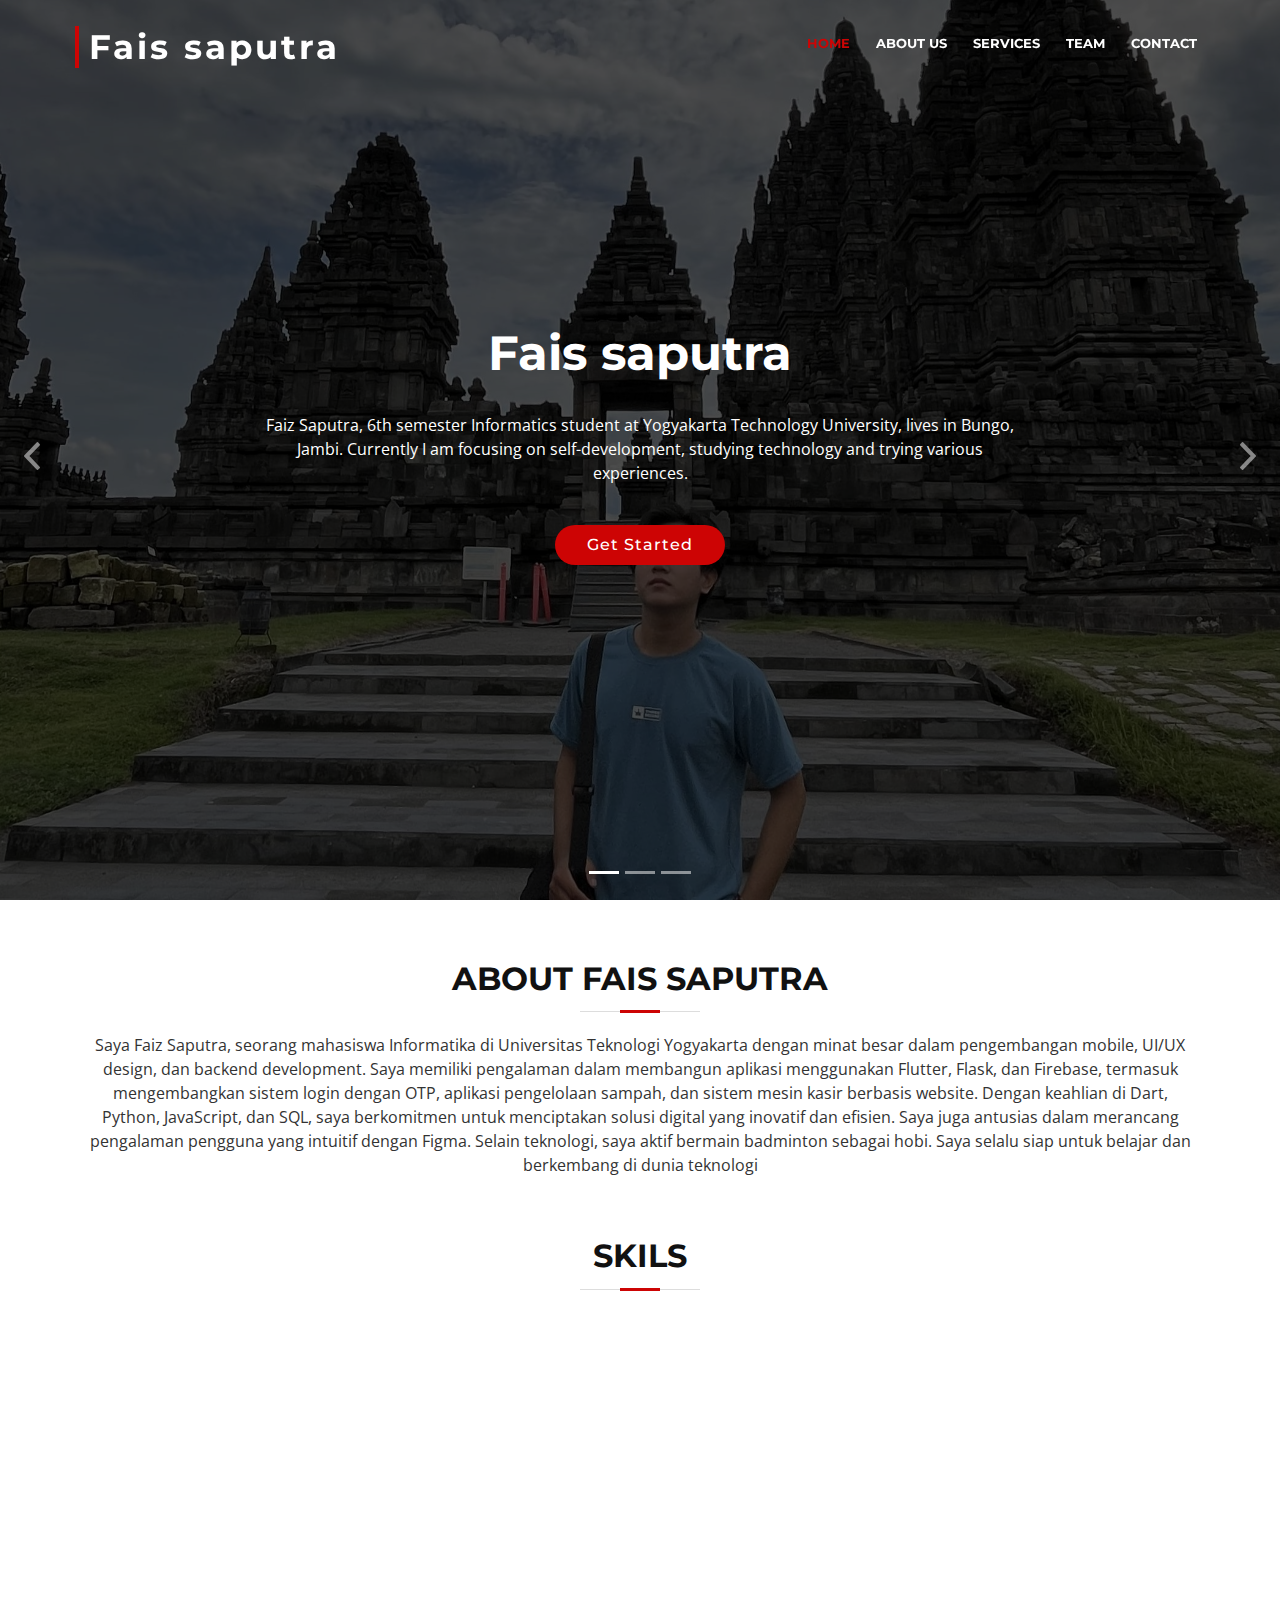
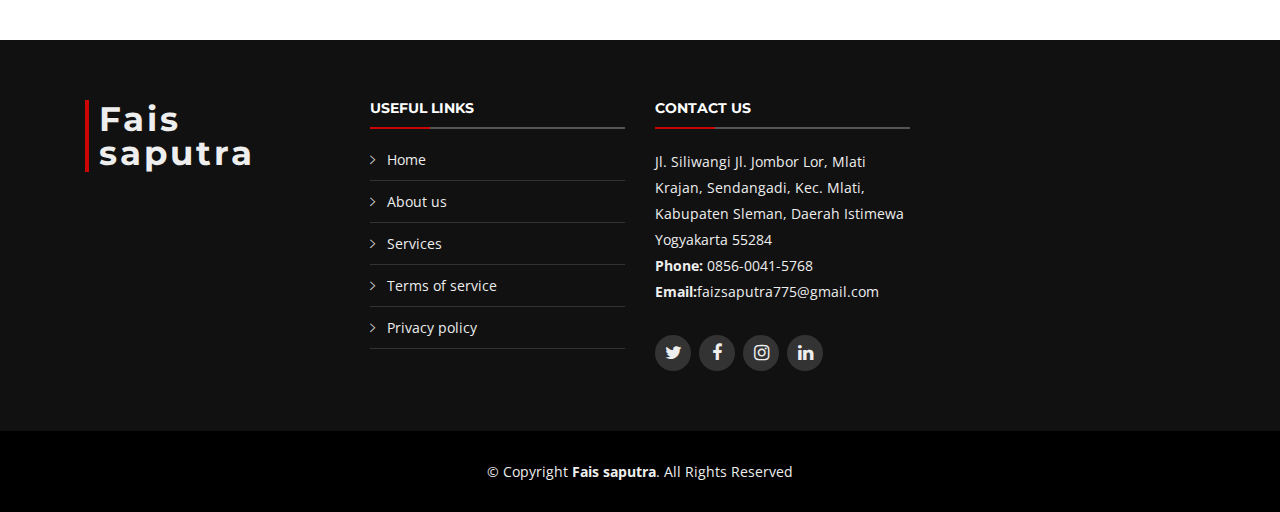
==== commit e9992e92: "Add files via upload" ====
--- a/index.html
+++ b/index.html
@@ -53,7 +53,7 @@
           <li class="menu-active"><a href="#intro">Home</a></li>
           <li><a href="#about">About Us</a></li>
           <li><a href="#services">Services</a></li>
-          <li><a href="#portfolio">Portfolio</a></li>
+          <!-- <li><a href="#portfolio">Portfolio</a></li> -->
           <li><a href="#team">Team</a></li>
           <li><a href="#contact">Contact</a></li>
         </ul>
@@ -437,7 +437,7 @@
     <!--==========================
       Clients Section
     ============================-->
-    <section id="testimonials" class="section-bg wow fadeInUp">
+    <!-- <section id="testimonials" class="section-bg wow fadeInUp">
       <div class="container">
 
         <header class="section-header">
@@ -485,7 +485,7 @@
         </div>
 
       </div>
-    </section><!-- #testimonials -->
+    </section><#testimonials -->
 
     <!--==========================
       Team Section
@@ -573,7 +573,7 @@
       <div class="container">
 
         <div class="section-header">
-          <h3>Contact Us</h3>
+          <h3>Contact</h3>
           <p></p>
         </div>
 
@@ -583,7 +583,7 @@
             <div class="contact-address">
               <i class="ion-ios-location-outline"></i>
               <h3>Address</h3>
-              <address>jln. kalibeber KM 1, Perum Argopeni indah Blok A-41, Wonosobo</address>
+              <address>Jl. Siliwangi Jl. Jombor Lor, Mlati Krajan, Sendangadi, Kec. Mlati, Kabupaten Sleman, Daerah Istimewa Yogyakarta 55284</address>
             </div>
           </div>
 
@@ -591,7 +591,7 @@
             <div class="contact-phone">
               <i class="ion-ios-telephone-outline"></i>
               <h3>Phone Number</h3>
-              <p><a href="tel:+155895548855">0852-9116-1696</a></p>
+              <p><a href="tel:+155895548855">0856-0041-5768</a></p>
             </div>
           </div>
 
@@ -599,7 +599,7 @@
             <div class="contact-email">
               <i class="ion-ios-email-outline"></i>
               <h3>Email</h3>
-              <p><a href="mailto:hastamedianet@rocketmail.com">hastamedianet@rocketmail.com</a></p>
+              <p><a href="https://mail.google.com/">faizsaputra775@gmail.com</a></p>
             </div>
           </div>
 
@@ -645,7 +645,7 @@
         <div class="row">
 
           <div class="col-lg-3 col-md-6 footer-info">
-            <h3>HastaMedia</h3>
+            <h3>Fais saputra</h3>
             <p></p>
           </div>
 
@@ -663,19 +663,16 @@
           <div class="col-lg-3 col-md-6 footer-contact">
             <h4>Contact Us</h4>
             <p>
-              jln. kalibeber KM 1 <br>
-              Perum Argopeni indah Blok A-41<br>
-              Wonosobo <br>
-              <strong>Phone:</strong> 0852-9116-1696<br>
-              <strong>Email:</strong> hastamedianet@rocketmail.com<br>
+              Jl. Siliwangi Jl. Jombor Lor, Mlati Krajan, Sendangadi, Kec. Mlati, Kabupaten Sleman, Daerah Istimewa Yogyakarta 55284 <br>
+              <strong>Phone:</strong> 0856-0041-5768<br>
+              <strong>Email:</strong>faizsaputra775@gmail.com<br>
             </p>
 
             <div class="social-links">
-              <a href="#" class="twitter"><i class="fa fa-twitter"></i></a>
-              <a href="#" class="facebook"><i class="fa fa-facebook"></i></a>
-              <a href="#" class="instagram"><i class="fa fa-instagram"></i></a>
-              <a href="#" class="google-plus"><i class="fa fa-google-plus"></i></a>
-              <a href="#" class="linkedin"><i class="fa fa-linkedin"></i></a>
+              <a href="https://x.com/Faizsaputr775" class="twitter"><i class="fa fa-twitter"></i></a>
+              <a href="https://www.facebook.com/fais.saputra.90857" class="facebook"><i class="fa fa-facebook"></i></a>
+              <a href="https://www.instagram.com/fais_saputra08/" class="instagram"><i class="fa fa-instagram"></i></a>
+              <a href="https://www.linkedin.com/in/faiz-saputra-730502352/" class="linkedin"><i class="fa fa-linkedin"></i></a>
             </div>
 
           </div>
@@ -687,7 +684,7 @@
 
     <div class="container">
       <div class="copyright">
-        &copy; Copyright <strong>HastaMedia</strong>. All Rights Reserved
+        &copy; Copyright <strong>Fais saputra</strong>. All Rights Reserved
       </div>
       <div class="credits">
         <!--
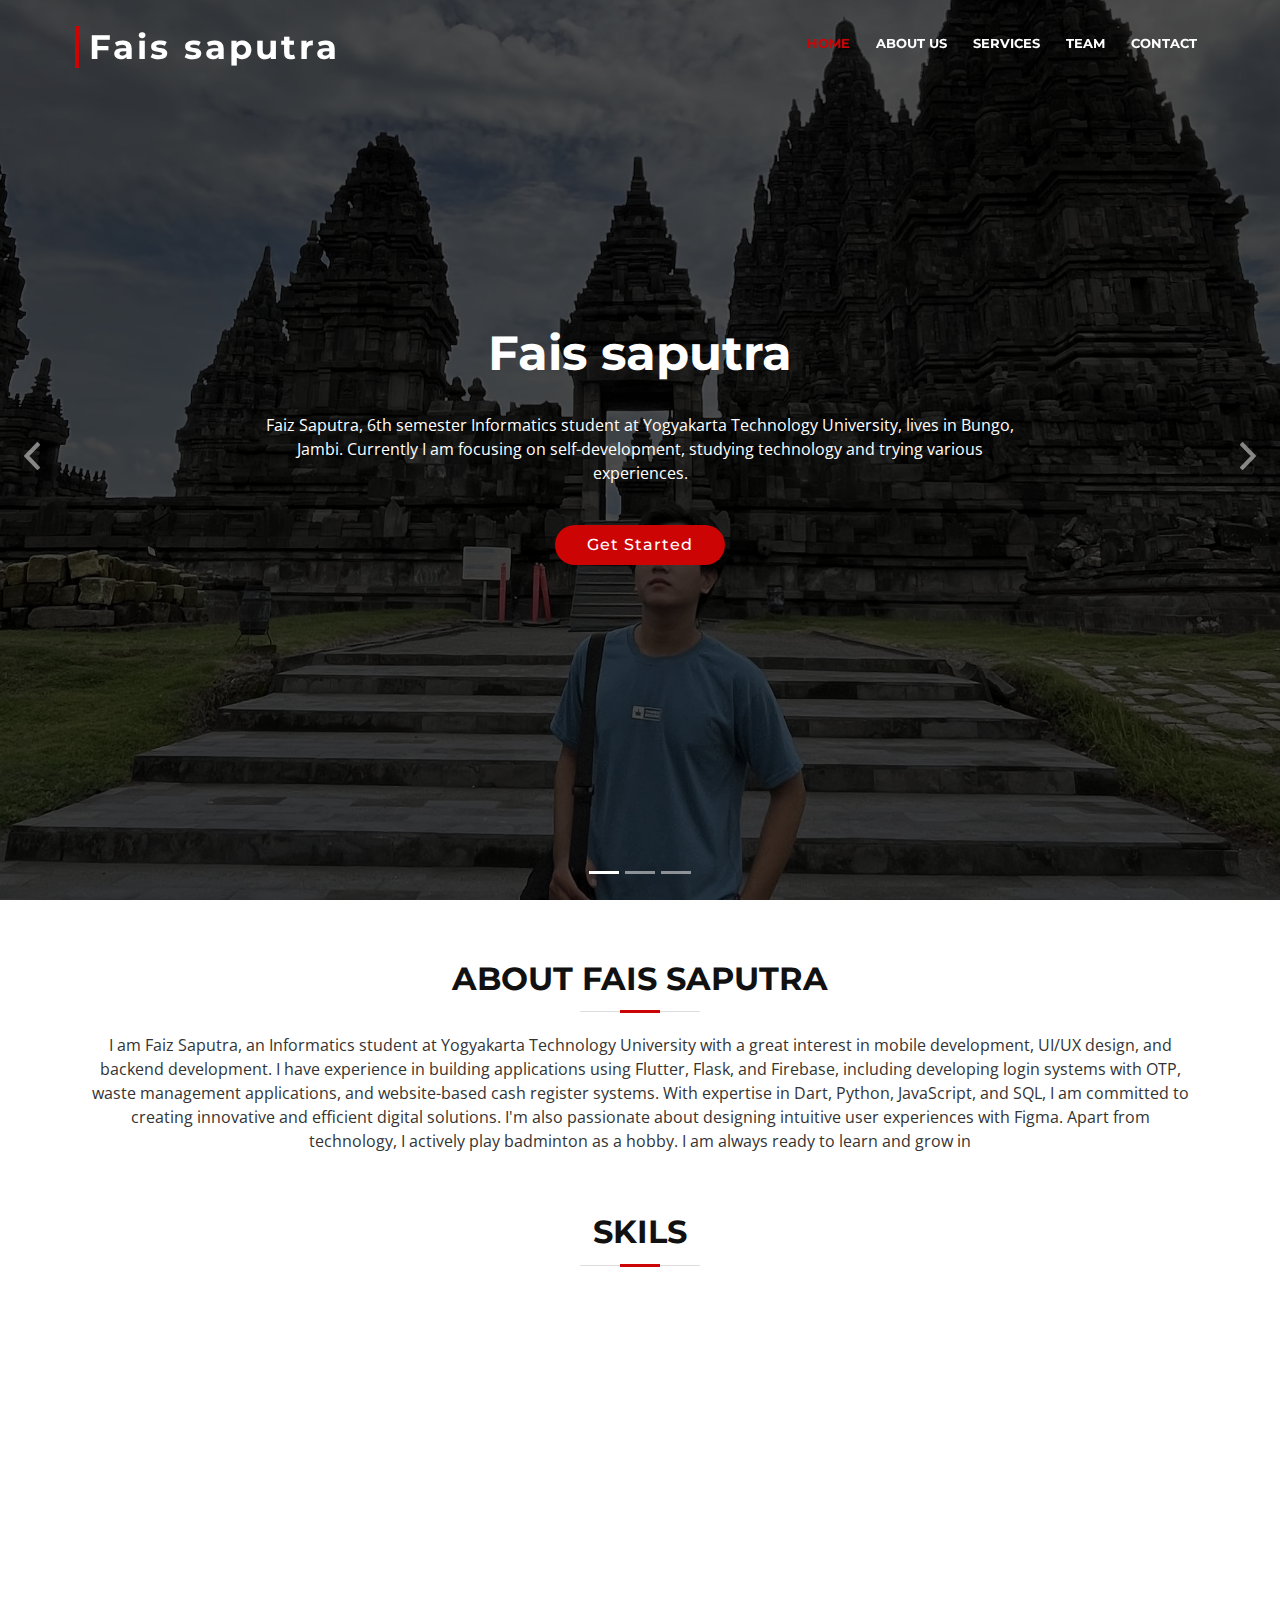
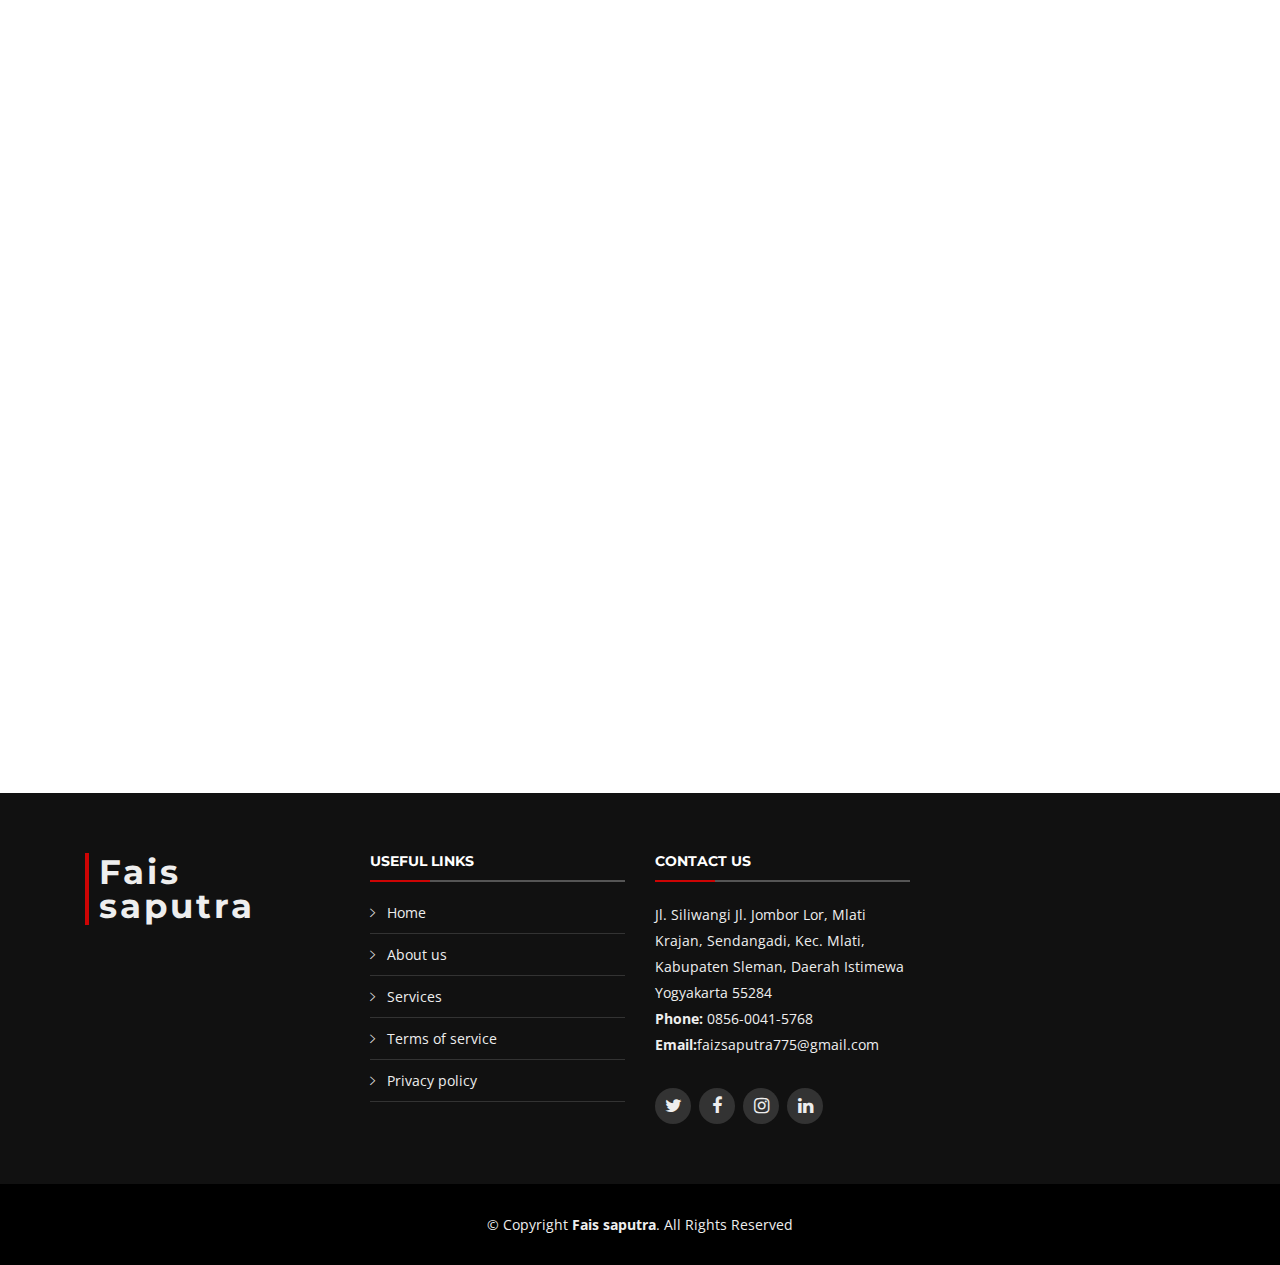
==== commit 1fb73cfb: "Add files via upload" ====
--- a/index.html
+++ b/index.html
@@ -87,8 +87,8 @@
             <div class="carousel-background"><img src="img/intro-carousel/2.jpg" alt=""></div>
             <div class="carousel-container">
               <div class="carousel-content">
-                <h2>Pendidikan</h2>
-                <p>Universitas Teknologi Yogyakarta (UTY) adalah perguruan tinggi swasta di Yogyakarta yang berfokus pada teknologi dan inovasi. Dengan kurikulum berbasis industri, UTY membekali mahasiswanya dengan keterampilan yang relevan untuk dunia kerja. Selain akademik, UTY aktif dalam penelitian, pengabdian masyarakat, dan kerja sama dengan berbagai institusi. Fasilitasnya lengkap, termasuk laboratorium modern dan pusat kewirausahaan, mendukung mahasiswa dalam mengembangkan inovasi. Berada di kota pendidikan Yogyakarta, UTY menjadi pilihan bagi mereka yang ingin menempuh pendidikan berkualitas dalam lingkungan akademik yang kondusif.</p>
+                <h2>College</h2>
+                <p>Yogyakarta Technology University (UTY) is a private university in Yogyakarta that focuses on technology and innovation. With an industry-based curriculum, UTY equips its students with relevant skills for the world of work. Apart from that, UTY academics are active in research, community service, and collaboration with various institutions. The facilities are complete, including modern laboratories and an entrepreneurship center, supporting students in developing innovation. Located in the educational city of Yogyakarta, UTY is the choice for those who want to pursue quality education in a conducive academic environment.</p>
                 <a href="#featured-services" class="btn-get-started scrollto">Get Started</a>
               </div>
             </div>
@@ -99,8 +99,8 @@
             <div class="carousel-container">
               <div class="carousel-content">
                 <h2>Domisili</h2>
-                <p>Bungo, Jambi, sebuah kabupaten di Provinsi Jambi yang memiliki keindahan alam serta budaya yang kaya. Kabupaten Bungo beribukota di Muara Bungo, yang merupakan pusat ekonomi dan pemerintahan daerah. Wilayah ini memiliki berbagai potensi, termasuk sektor perkebunan, pertanian, dan perdagangan.</p>
-                <p>Bungo juga dikenal dengan keberagaman budaya dan tradisi masyarakatnya, yang sebagian besar berasal dari suku Melayu Jambi. Selain itu, wilayah ini memiliki berbagai destinasi wisata alam, seperti Air Terjun Tegan Kiri, Danau Empat Puluh, serta Bukit Cinto Kenang. Infrastruktur di Bungo terus berkembang, dengan adanya jalan utama yang menghubungkan ke kota-kota besar di Sumatera, serta fasilitas pendidikan dan kesehatan yang semakin baik.
+                <p>Bungo is a district in Jambi Province which has natural beauty and rich culture. Bungo Regency has its capital in Muara Bungo, which is the center of the regional economy and government. This region has various potentials, including the plantation, agriculture and trade sectors.
+                Bungo is also known for the cultural diversity and traditions of its people, most of whom come from the Jambi Malay tribe. Apart from that, this area has various natural tourist destinations, such as Tegan Kiri Waterfall, Lake Forty, and Cinto Kenang Hill. Infrastructure in Bungo continues to develop, with main roads connecting to major cities in Sumatra, as well as increasingly better education and health facilities.
                 </p>
                 <a href="#featured-services" class="btn-get-started scrollto">Get Started</a>
               </div>
@@ -139,7 +139,7 @@
 
         <header class="section-header">
           <h3>About Fais saputra</h3>
-          <p>Saya Faiz Saputra, seorang mahasiswa Informatika di Universitas Teknologi Yogyakarta dengan minat besar dalam pengembangan mobile, UI/UX design, dan backend development. Saya memiliki pengalaman dalam membangun aplikasi menggunakan Flutter, Flask, dan Firebase, termasuk mengembangkan sistem login dengan OTP, aplikasi pengelolaan sampah, dan sistem mesin kasir berbasis website. Dengan keahlian di Dart, Python, JavaScript, dan SQL, saya berkomitmen untuk menciptakan solusi digital yang inovatif dan efisien. Saya juga antusias dalam merancang pengalaman pengguna yang intuitif dengan Figma. Selain teknologi, saya aktif bermain badminton sebagai hobi. Saya selalu siap untuk belajar dan berkembang di dunia teknologi</p>
+          <p>I am Faiz Saputra, an Informatics student at Yogyakarta Technology University with a great interest in mobile development, UI/UX design, and backend development. I have experience in building applications using Flutter, Flask, and Firebase, including developing login systems with OTP, waste management applications, and website-based cash register systems. With expertise in Dart, Python, JavaScript, and SQL, I am committed to creating innovative and efficient digital solutions. I'm also passionate about designing intuitive user experiences with Figma. Apart from technology, I actively play badminton as a hobby. I am always ready to learn and grow in</p>
 
           <h3 text-align="center">Skils</h3>
         </header>
@@ -154,7 +154,7 @@
               </div>
               <h2 class="title"><a href="#">JavaScript</a></h2>
               <p >
-                Berdasarkan proyek yang saya kerjakan, seperti mesin kasir berbasis website dan pengalaman dalam pengembangan web, saya masih di tingkat pemula dalam JavaScript. saya belum begitu paham dalam menggunakan framework JavaScript seperti React, Vue, atau Node.js dalam proyek.Penguasaan JavaScript sekitar 20-30%
+                Based on the projects I've worked on, such as website-based cash registers and experience in web development, I'm still at a beginner level in JavaScript. I don't really understand how to use JavaScript frameworks such as React, Vue, or Node.js in projects. Mastery of JavaScript is around 20-30%
               </p>
             </div>
           </div>
@@ -167,7 +167,7 @@
               </div>
               <h2 class="title"><a href="#">Dart(Flutter)</a></h2>
               <p>
-                Berdasarkan proyek-proyek yang sudah saya kerjakan, terutama dalam pengembangan aplikasi Flutter, integrasi Firebase, serta implementasi OTP dan backend Flask, perkiraan penguasaan bahasa pemrograman Dart berada di sekitar 50-60%
+                Based on the projects I have worked on, especially in Flutter application development, Firebase integration, as well as implementing OTP and Flask backends, my estimated mastery of the Dart programming language is around 50-60%
               </p>
             </div>
           </div>
@@ -180,7 +180,7 @@
               </div>
               <h2 class="title"><a href="#">Python (Flask)</a></h2>
               <p>
-                Berdasarkan proyek yang telah saya kerjakan, seperti Aplikasi Login dengan OTP (Flutter & Flask) dan pengalaman menggunakan Flask sebagai backend, perkirakan penguasaan terhadap Flask berada di kisaran 30-45%
+                Based on projects I have worked on, such as Login Applications with OTP (Flutter & Flask) and experience using Flask as a backend, estimate mastery of Flask to be in the range of 30-45%
               </p>
             </div>
           </div>
@@ -193,8 +193,7 @@
               </div>
               <h2 class="title"><a href="#">Ui/Ux (Figma)</a></h2>
               <p>
-                Beberapa lapis keamanan dengan security wireless terbaru WPA2-
-                PSK AES( Advance Encryption Standart) dan dengan MAC Access Control List (ACL) Management yang di pantau langsung oleh Operator.
+                I have basic to intermediate understanding in UI/UX design using Figma, with a mastery level of around 50-60%. Faiz is able to create wireframes, interactive prototypes, and design functional and aesthetic interfaces. In addition, he can understand basic design principles such as layout, typography, and color, and is able to work with components and auto-layout to increase design efficiency. Even though he is still in the skill development stage, Faiz continues to learn and practice to improve his ability to create a more optimal user experience.
               </p>
               
             </div>
@@ -220,34 +219,34 @@
 
           <div class="col-lg-4 col-md-6 box wow bounceInUp" data-wow-duration="1.4s">
             <div class="icon"><i class="ion-ios-analytics-outline"></i></div>
-            <h4 class="title"><a href="">Pembuatan Website</a></h4>
-            <p class="description">Pemasangan internet dengan Hotspot maupun melalui fiber optic baik untuk personal (perorangan) atau Kantor (Instansi).</p>
+            <h4 class="title"><a href="">Web development</a></h4>
+            <p class="description">A website is the face of your business in the digital world. We are ready to help you appear more professional and attract new customers.</p>
           </div>
           <div class="col-lg-4 col-md-6 box wow bounceInUp" data-wow-duration="1.4s">
             <div class="icon"><i class="ion-ios-bookmarks-outline"></i></div>
             <h4 class="title"><a href="">Service Hardware</a></h4>
             <p class="description">Service komputer, printer, laptop , UPS dan lain sebagainya.</p>
           </div>
-          <div class="col-lg-4 col-md-6 box wow bounceInUp" data-wow-duration="1.4s">
-            <div class="icon"><i class="ion-ios-paper-outline"></i></div>
-            <h4 class="title"><a href="">Pembuatan aplikasi</a></h4>
-            <p class="description">Maintenance dan perawatan jaringan computer (LAN,WAN)</p>
-          </div>
           <div class="col-lg-4 col-md-6 box wow bounceInUp" data-wow-delay="0.1s" data-wow-duration="1.4s">
             <div class="icon"><i class="ion-ios-speedometer-outline"></i></div>
             <h4 class="title"><a href="">Pengadaan Barang IT</a></h4>
-            <p class="description">Pengadaan Barang IT (Computer, Laptop, Hardware, Software, CCTV)</p>
+            <p class="description">Procurement of IT Goods (Computers, Laptops, Hardware, Software, CCTV)</p>
+          </div>
+          <div class="col-lg-4 col-md-6 box wow bounceInUp" data-wow-duration="1.4s">
+            <div class="icon"><i class="ion-ios-paper-outline"></i></div>
+            <h4 class="title"><a href="">Application development</a></h4>
+            <p class="description">Need a professional application for your business or project? We provide Android, iOS and website application creation services with modern, responsive design and optimal performance. With an experienced team, we are ready to provide digital solutions that suit your needs, from API integration, databases, to the special features you want. Free consultation and full support to ensure the application runs perfectly. Contact us now and make your dream application come true!</p>
           </div>
           <!-- <div class="col-lg-4 col-md-6 box wow bounceInUp" data-wow-delay="0.1s" data-wow-duration="1.4s">
             <div class="icon"><i class="ion-ios-barcode-outline"></i></div>
             <h4 class="title"><a href="">Pembuatan Server</a></h4>
             <p class="description">Pembuatan Server dengan Linux dan windows server</p>
           </div> -->
-          <div class="col-lg-4 col-md-6 box wow bounceInUp" data-wow-delay="0.1s" data-wow-duration="1.4s">
+          <!-- <div class="col-lg-4 col-md-6 box wow bounceInUp" data-wow-delay="0.1s" data-wow-duration="1.4s">
             <div class="icon"><i class="ion-ios-people-outline"></i></div>
             <h4 class="title"><a href="">CCTV</a></h4>
             <p class="description">Pemasangan dan perawatan CCTV online</p>
-          </div>
+          </div> -->
 
         </div>
 
@@ -602,10 +601,24 @@
               <p><a href="https://mail.google.com/">faizsaputra775@gmail.com</a></p>
             </div>
           </div>
-
-        </div>
-
-        <div class="form">
+        </div>
+
+        <div class="container mt-4 mb-5">
+          <div class="container-box text-center">
+              <div class="embed-responsive embed-responsive-16by9">
+                <iframe 
+                    src="https://www.google.com/maps/embed?pb=!1m18!1m12!1m3!1d3952.345001148931!2d110.355366!3d-7.747345!2m3!1f0!2f0!3f0!3m2!1i1024!2i768!4f13.1!3m3!1m2!1s0x2e7a58593f3b4b3b%3A0x50cdbd3f5b5b8e14!2sUniversitas%20Teknologi%20Yogyakarta!5e0!3m2!1sid!2sid!4v1618991620000!5m2!1sid!2sid" 
+                    width="100%" height="400" 
+                    style="border:0; border-radius:10px;" 
+                    allowfullscreen="" 
+                    loading="lazy">
+                </iframe>
+              </div>
+          </div>
+      </div>
+      
+
+        <!-- <div class="form">
           <div id="sendmessage">Your message has been sent. Thank you!</div>
           <div id="errormessage"></div>
           <form action="" method="post" role="form" class="contactForm">
@@ -632,7 +645,7 @@
         </div>
 
       </div>
-    </section><!-- #contact -->
+    </section>#contact -->
 
   </main>
 
